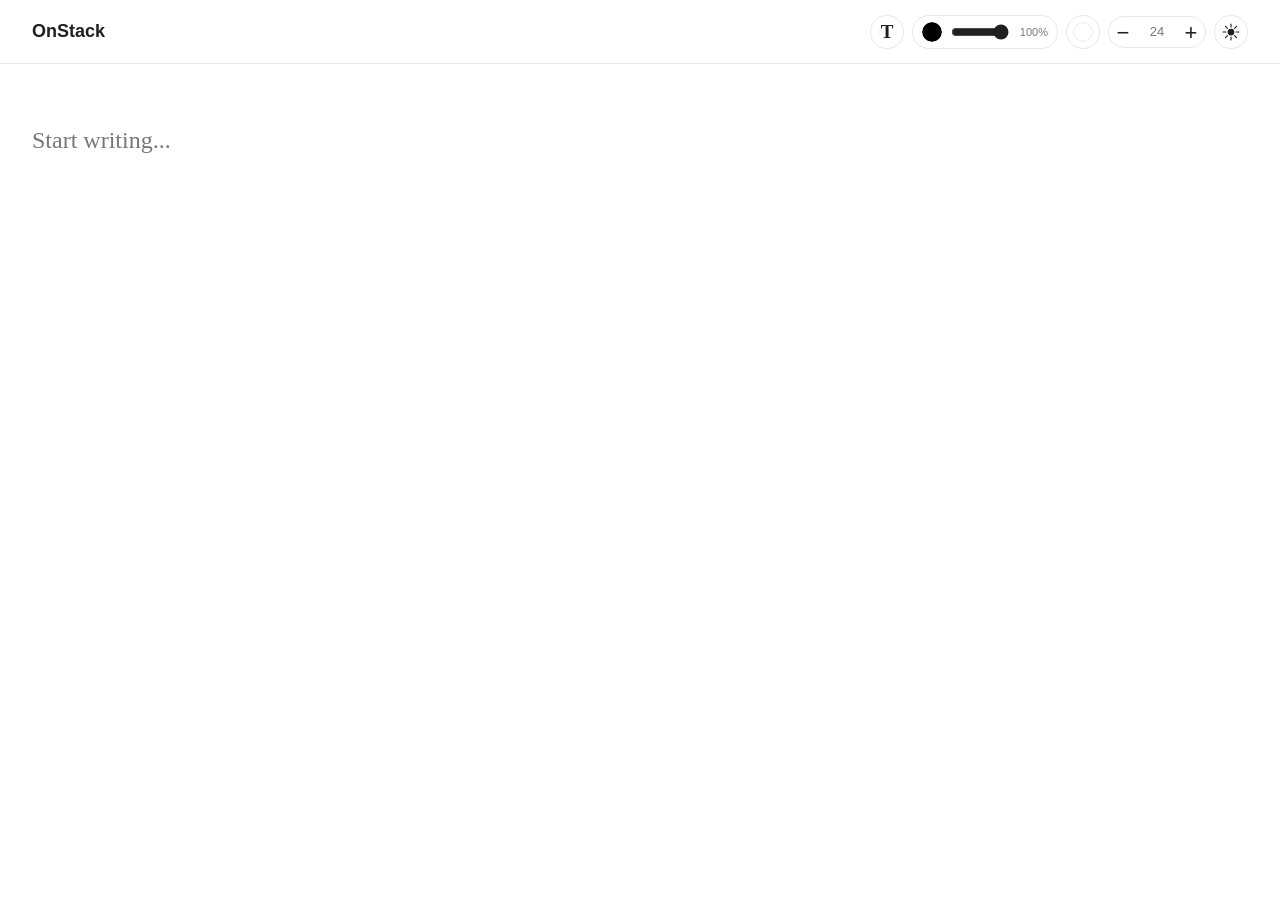
==== OnStack/index.html @ c9c1d003 "Changed page title" ====
<!DOCTYPE html>
<html lang="en">
<head>
  <meta charset="UTF-8">
  <meta name="viewport" content="width=device-width, initial-scale=1.0">
  <title>OnStack Text Editor</title>
  <link rel="stylesheet" href="styles.css">
</head>
<body>
  <header>
    <a class="logo" href="#">OnStack</a>
    <div class="header-controls">
      <div class="font-family-control">
        <button id="font-family-toggle" type="button" aria-label="Choose font family" title="Choose font family" aria-expanded="false">T</button>
        <div id="font-family-menu" class="font-family-menu" role="listbox" aria-label="Font family"></div>
      </div>
      <div class="text-color-control" aria-label="Text color">
        <input id="text-color" type="color" value="#000000" aria-label="Choose text color" title="Text color">
        <input id="text-opacity" type="range" min="0" max="100" value="100" aria-label="Text opacity" title="Text opacity">
        <span class="opacity-value" id="opacity-value">100%</span>
      </div>
      <label class="background-color-control">
        <span class="sr-only">Background color</span>
        <input id="background-color" type="color" value="#ffffff" aria-label="Choose background color" title="Background color">
      </label>
      <div class="font-size-control" aria-label="Font size">
        <button id="decrease-font" type="button" aria-label="Decrease font size" title="Decrease 1px. Alt + -; hold Shift for 5px."><span class="font-size-icon">−</span></button>
        <input class="font-size-value" id="font-size-value" type="number" min="2" max="160" value="24" aria-label="Font size in pixels" title="Font size in pixels">
        <button id="increase-font" type="button" aria-label="Increase font size" title="Increase 1px. Alt + = or +; hold Shift for 5px."><span class="font-size-icon">+</span></button>
      </div>
      <button id="theme-toggle" type="button" aria-label="Switch to dark theme" title="Switch to dark theme" aria-pressed="false">
        <svg viewBox="0 0 32 32" aria-hidden="true">
          <circle cx="16" cy="16" r="6"></circle>
          <path class="sun-rays" d="M16 2v5M16 25v5M2 16h5M25 16h5M6.1 6.1l3.5 3.5M22.4 22.4l3.5 3.5M25.9 6.1l-3.5 3.5M9.6 22.4l-3.5 3.5"></path>
        </svg>
      </button>
    </div>
  </header>

  <main>
    <div id="content" contenteditable="true" role="textbox" aria-multiline="true" aria-label="Text"></div>
  </main>

  <div id="selection-panel" class="selection-panel" role="toolbar" aria-label="Text formatting" aria-hidden="true">
    <button type="button" data-style-property="font-weight" data-style-value="700" aria-label="Bold" title="Bold">B</button>
    <button type="button" data-style-property="font-style" data-style-value="italic" aria-label="Italic" title="Italic">I</button>
    <button type="button" data-style-property="text-decoration-line" data-style-value="underline" aria-label="Underline" title="Underline">U</button>
    <button type="button" data-style-property="text-decoration-line" data-style-value="line-through" aria-label="Strikethrough" title="Strikethrough">S</button>
  </div>

  <script src="app.js"></script>
</body>
</html>
---- OnStack/styles.css ----
* {
      box-sizing: border-box;
    }

    :root {
      --background: #ffffff;
      --text: #1f1f1f;
      --border: #e7e7e7;
      --muted: #777777;
      color-scheme: light;
    }

    body.dark {
      --background: #1f1f1f;
      --text: #d0d0d0;
      --border: #383838;
      --muted: #a0a0a0;
      color-scheme: dark;
    }

    html {
      scrollbar-color: #c8c8c8 #ffffff;
    }

    #content {
      scrollbar-color: #c8c8c8 #ffffff;
    }

    html.dark {
      scrollbar-color: #555555 #1f1f1f;
      color-scheme: dark;
    }

    html.dark #content {
      scrollbar-color: #555555 #1f1f1f;
    }

    body {
      margin: 0;
      min-height: 100vh;
      background: var(--background);
      color: var(--text);
      font-family: Arial, sans-serif;
      transition: background-color 180ms ease, color 180ms ease;
    }

    html::-webkit-scrollbar-track,
    #content::-webkit-scrollbar-track {
      background: #ffffff;
    }

    html::-webkit-scrollbar-thumb,
    #content::-webkit-scrollbar-thumb {
      border: 3px solid #ffffff;
      border-radius: 10px;
      background: #c8c8c8;
    }

    html.dark::-webkit-scrollbar-track,
    html.dark #content::-webkit-scrollbar-track {
      background: #1f1f1f;
    }

    html.dark::-webkit-scrollbar-thumb,
    html.dark #content::-webkit-scrollbar-thumb {
      border: 0;
      border-radius: 10px;
      background: #555555;
    }

    html.dark::-webkit-scrollbar-thumb:hover,
    html.dark #content::-webkit-scrollbar-thumb:hover {
      background: #6a6a6a;
    }

    header {
      display: flex;
      align-items: center;
      justify-content: space-between;
      height: 64px;
      padding: 0 32px;
      border-bottom: 1px solid var(--border);
    }

    .logo {
      color: var(--text);
      font-size: 18px;
      font-weight: 700;
      text-decoration: none;
    }

    .header-controls {
      display: flex;
      align-items: center;
      gap: 8px;
    }

    .font-family-control {
      position: relative;
      display: flex;
      align-items: center;
      justify-content: center;
      width: 34px;
      height: 34px;
      border: 1px solid var(--border);
      border-radius: 50%;
    }

    #font-family-toggle {
      width: 32px;
      height: 32px;
      border: 0;
      border-radius: 50%;
      background: transparent;
      color: var(--text);
      cursor: pointer;
      font-family: Georgia, serif;
      font-size: 19px;
      font-weight: 700;
    }

    #font-family-toggle:hover,
    #font-family-toggle[aria-expanded="true"] {
      background: var(--border);
    }

    .font-family-menu {
      position: absolute;
      z-index: 10;
      top: calc(100% + 8px);
      left: 0;
      display: none;
      width: 220px;
      max-height: 360px;
      overflow-y: auto;
      padding: 6px;
      border: 1px solid var(--border);
      border-radius: 12px;
      background: var(--background);
      box-shadow: 0 8px 24px rgb(0 0 0 / 15%);
      scrollbar-color: #c8c8c8 #ffffff;
    }

    .font-family-menu.is-open {
      display: block;
    }

    .font-family-menu::-webkit-scrollbar {
      width: 10px;
    }

    .font-family-menu::-webkit-scrollbar-track {
      background: #ffffff;
      border-radius: 10px;
    }

    .font-family-menu::-webkit-scrollbar-thumb {
      border: 2px solid #ffffff;
      border-radius: 10px;
      background: #c8c8c8;
    }

    html.dark .font-family-menu {
      scrollbar-color: #555555 #1f1f1f;
    }

    html.dark .font-family-menu::-webkit-scrollbar-track {
      background: #1f1f1f;
    }

    html.dark .font-family-menu::-webkit-scrollbar-thumb {
      border-color: #1f1f1f;
      background: #555555;
    }

    .font-family-option {
      display: block;
      width: 100%;
      padding: 8px 10px;
      border: 0;
      border-radius: 7px;
      background: transparent;
      color: var(--text);
      cursor: pointer;
      font-size: 16px;
      text-align: left;
    }

    .font-family-option:hover,
    .font-family-option[aria-selected="true"] {
      background: var(--border);
    }

    .sr-only {
      position: absolute;
      width: 1px;
      height: 1px;
      padding: 0;
      margin: -1px;
      overflow: hidden;
      clip: rect(0, 0, 0, 0);
      white-space: nowrap;
      border: 0;
    }

    .text-color-control {
      display: flex;
      align-items: center;
      gap: 7px;
      min-height: 34px;
      padding: 0 9px;
      border: 1px solid var(--border);
      border-radius: 17px;
    }

    #text-color {
      width: 20px;
      height: 20px;
      padding: 0;
      border: 0;
      border-radius: 50%;
      background: transparent;
      cursor: pointer;
    }

    #text-color::-webkit-color-swatch-wrapper {
      padding: 0;
    }

    #text-color::-webkit-color-swatch {
      border: 0;
      border-radius: 50%;
    }

    #text-opacity {
      width: 58px;
      accent-color: var(--text);
      cursor: pointer;
    }

    .background-color-control {
      display: flex;
      align-items: center;
      justify-content: center;
      width: 34px;
      height: 34px;
      border: 1px solid var(--border);
      border-radius: 50%;
    }

    #background-color {
      width: 20px;
      height: 20px;
      padding: 0;
      border: 0;
      border-radius: 50%;
      background: transparent;
      cursor: pointer;
    }

    #background-color::-webkit-color-swatch-wrapper {
      padding: 0;
    }

    #background-color::-webkit-color-swatch {
      border: 1px solid var(--border);
      border-radius: 50%;
    }

    #background-color::-moz-color-swatch {
      border: 1px solid var(--border);
      border-radius: 50%;
    }

    .opacity-value {
      min-width: 30px;
      color: var(--muted);
      font-size: 11px;
      text-align: right;
    }

    .font-size-control {
      display: flex;
      align-items: center;
      border: 1px solid var(--border);
      border-radius: 17px;
      overflow: hidden;
    }

    .font-size-control button {
      display: grid;
      width: 28px;
      height: 30px;
      padding: 0;
      border: 0;
      place-items: center;
      background: transparent;
      color: var(--text);
      cursor: pointer;
      font-size: 22px;
      line-height: 1;
    }

    .font-size-control button:hover:not(:disabled) {
      background: var(--border);
    }

    .font-size-icon {
      display: block;
      line-height: 1;
      transform: translateY(1px);
    }

    .font-size-control button:disabled {
      color: var(--muted);
      cursor: not-allowed;
      opacity: 0.25;
    }

    .font-size-value {
      width: 40px;
      padding: 0;
      border: 0;
      outline: 0;
      background: transparent;
      color: var(--muted);
      font-size: 13px;
      text-align: center;
    }

    .font-size-value::-webkit-inner-spin-button,
    .font-size-value::-webkit-outer-spin-button {
      margin: 0;
      appearance: none;
    }

    #theme-toggle {
      display: grid;
      width: 34px;
      height: 34px;
      place-items: center;
      border: 1px solid var(--border);
      border-radius: 50%;
      background: transparent;
      color: var(--text);
      cursor: pointer;
      line-height: 1;
    }

    #theme-toggle svg {
      width: 18px;
      height: 18px;
      fill: currentColor;
    }

    #theme-toggle .sun-rays {
      fill: none;
      stroke: currentColor;
      stroke-linecap: round;
      stroke-width: 2;
    }

    #theme-toggle:hover {
      background: var(--border);
    }

    .selection-panel {
      position: fixed;
      z-index: 20;
      display: flex;
      gap: 3px;
      padding: 4px;
      border: 1px solid var(--border);
      border-radius: 10px;
      background: var(--background);
      box-shadow: 0 6px 18px rgb(0 0 0 / 15%);
      opacity: 0;
      pointer-events: none;
      transform: translateY(4px);
      transition: opacity 120ms ease, transform 120ms ease;
    }

    .selection-panel.is-visible {
      opacity: 1;
      pointer-events: auto;
      transform: translateY(0);
    }

    .selection-panel button {
      width: 30px;
      height: 30px;
      border: 0;
      border-radius: 6px;
      background: transparent;
      color: var(--text);
      cursor: pointer;
      font-size: 16px;
    }

    .selection-panel button[data-style-property="font-weight"] {
      font-weight: 700;
    }

    .selection-panel button[data-style-property="font-style"] {
      font-style: italic;
    }

    .selection-panel button[data-style-property="text-decoration-line"] {
      text-decoration: underline;
    }

    .selection-panel button:last-child {
      text-decoration: line-through;
    }

    .selection-panel button:hover,
    .selection-panel button.is-active {
      background: var(--border);
    }

    main {
      width: 100%;
      min-height: calc(100vh - 64px);
      margin: 0;
      padding: 0;
    }

    input,
    [contenteditable] {
      display: block;
      width: 100%;
      border: 0;
      outline: 0;
      color: var(--text);
      background: transparent;
    }

    #content {
      width: 100%;
      height: calc(100vh - 64px);
      min-height: 0;
      padding: 56px 32px 72px;
      overflow-y: auto;
      color: #000000;
      font-family: Georgia, serif;
      font-size: 24px;
      line-height: 1.7;
    }

    html.dark #content {
      color: var(--text);
    }

    #content:empty::before {
      color: var(--muted);
      content: "Start writing...";
      pointer-events: none;
    }

    #content:focus {
      outline: 0;
    }

    #content::-webkit-scrollbar-track {
      background: #ffffff;
    }

    #content::-webkit-scrollbar-thumb {
      border: 3px solid #ffffff;
      border-radius: 10px;
      background: #c8c8c8;
    }

    html.dark #content::-webkit-scrollbar-track {
      background: #1f1f1f;
    }

    html.dark #content::-webkit-scrollbar-thumb {
      border-color: #1f1f1f;
      background: #555555;
    }

    @media (max-width: 600px) {
      header {
        padding: 0 20px;
      }

      main {
        width: 100%;
      }

      #content {
        height: calc(100vh - 64px);
        padding: 40px 20px;
      }
    }
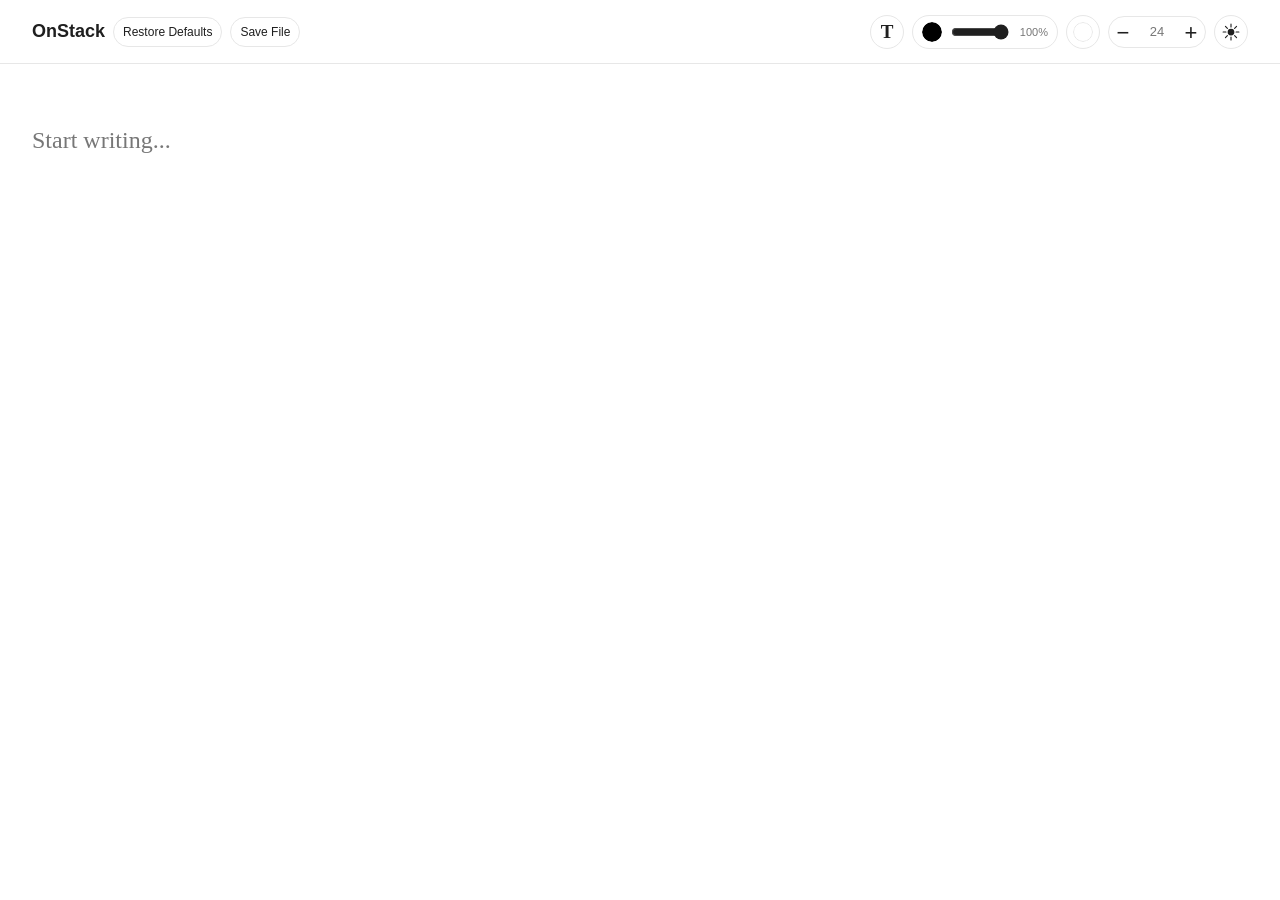
==== commit f3c63b50: "Major fixes and additions" ====
--- a/OnStack/index.html
+++ b/OnStack/index.html
@@ -8,7 +8,11 @@
 </head>
 <body>
   <header>
-    <a class="logo" href="#">OnStack</a>
+    <div class="brand-actions">
+      <a class="logo" href="#">OnStack</a>
+      <button id="restore-defaults" class="header-action" type="button" title="Restore default editor settings">Restore Defaults</button>
+      <button id="save-file" class="header-action" type="button" title="Download this document as an HTML file">Save File</button>
+    </div>
     <div class="header-controls">
       <div class="font-family-control">
         <button id="font-family-toggle" type="button" aria-label="Choose font family" title="Choose font family" aria-expanded="false">T</button>
--- a/OnStack/styles.css
+++ b/OnStack/styles.css
@@ -89,10 +89,33 @@
       text-decoration: none;
     }
 
+    .brand-actions {
+      display: flex;
+      align-items: center;
+      gap: 8px;
+    }
+
+    .header-action {
+      min-height: 30px;
+      padding: 4px 9px;
+      border: 1px solid var(--border);
+      border-radius: 15px;
+      background: transparent;
+      color: var(--text);
+      cursor: pointer;
+      font-size: 12px;
+    }
+
+    .header-action:hover {
+      background: var(--border);
+    }
+
     .header-controls {
       display: flex;
       align-items: center;
       gap: 8px;
+      flex-wrap: wrap;
+      justify-content: flex-end;
     }
 
     .font-family-control {
@@ -376,13 +399,15 @@
       box-shadow: 0 6px 18px rgb(0 0 0 / 15%);
       opacity: 0;
       pointer-events: none;
+      visibility: hidden;
       transform: translateY(4px);
-      transition: opacity 120ms ease, transform 120ms ease;
+      transition: opacity 120ms ease, transform 120ms ease, visibility 120ms ease;
     }
 
     .selection-panel.is-visible {
       opacity: 1;
       pointer-events: auto;
+      visibility: visible;
       transform: translateY(0);
     }
 
@@ -421,6 +446,7 @@
     main {
       width: 100%;
       min-height: calc(100vh - 64px);
+      min-height: calc(100dvh - 64px);
       margin: 0;
       padding: 0;
     }
@@ -435,9 +461,18 @@
       background: transparent;
     }
 
+    button:focus-visible,
+    input:focus-visible,
+    [contenteditable]:focus-visible,
+    .logo:focus-visible {
+      outline: 2px solid var(--text);
+      outline-offset: 3px;
+    }
+
     #content {
       width: 100%;
       height: calc(100vh - 64px);
+      height: calc(100dvh - 64px);
       min-height: 0;
       padding: 56px 32px 72px;
       overflow-y: auto;
@@ -482,15 +517,34 @@
 
     @media (max-width: 600px) {
       header {
-        padding: 0 20px;
+        min-height: 64px;
+        height: 99px;
+        padding: 12px 16px;
+        gap: 10px;
+      }
+
+      .brand-actions {
+        gap: 5px;
+      }
+
+      .header-action {
+        padding: 4px 7px;
+        font-size: 11px;
+      }
+
+      .header-controls {
+        gap: 6px;
       }
 
       main {
         width: 100%;
+        min-height: calc(100vh - 99px);
+        min-height: calc(100dvh - 99px);
       }
 
       #content {
-        height: calc(100vh - 64px);
+        height: calc(100vh - 99px);
+        height: calc(100dvh - 99px);
         padding: 40px 20px;
       }
     }
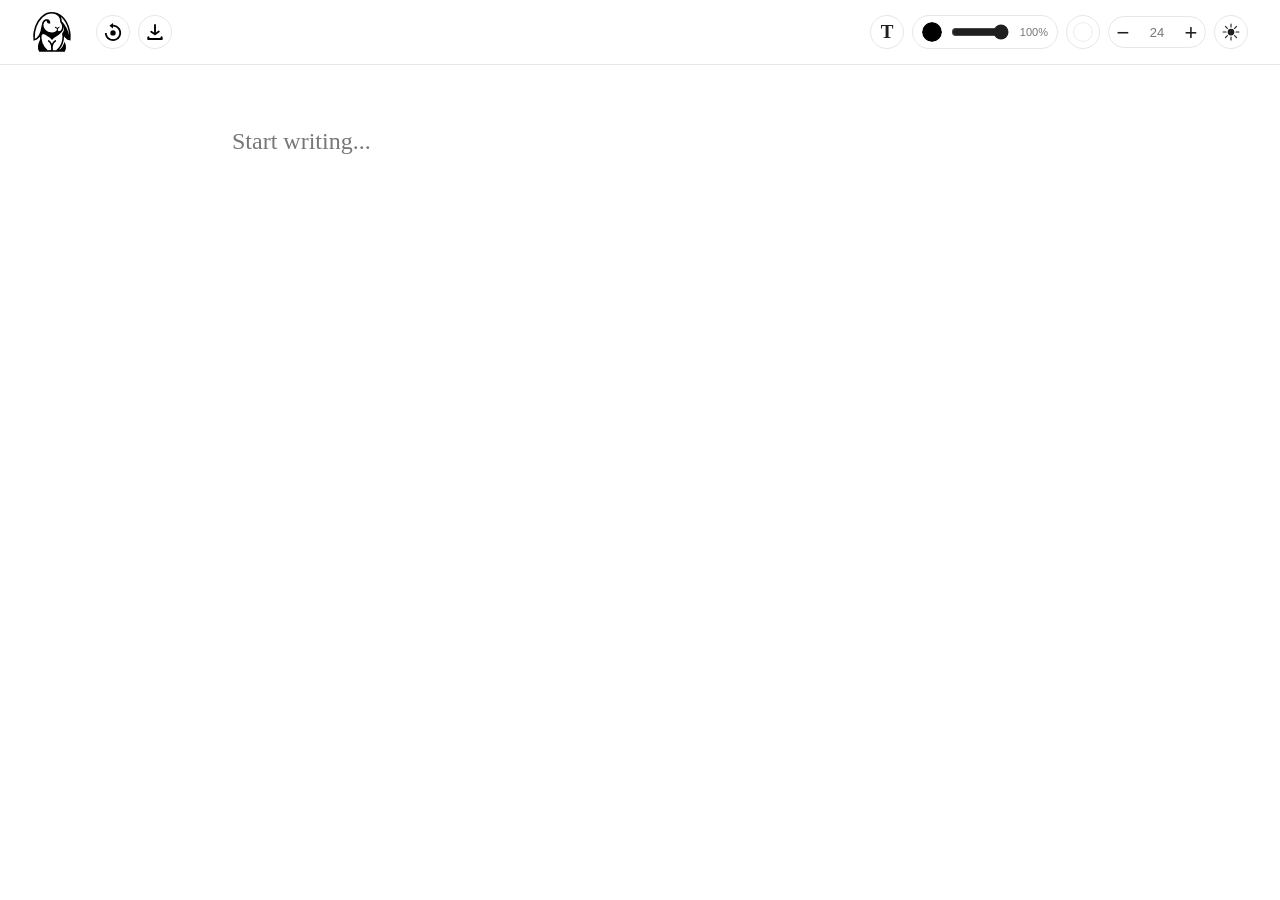
==== commit ba3f3439: "Huge updates, additions and bugfixes" ====
--- a/OnStack/index.html
+++ b/OnStack/index.html
@@ -4,53 +4,155 @@
   <meta charset="UTF-8">
   <meta name="viewport" content="width=device-width, initial-scale=1.0">
   <title>OnStack Text Editor</title>
+  <link rel="icon" href="img/onstack_rabbit_logo.svg" type="image/svg+xml">
   <link rel="stylesheet" href="styles.css">
 </head>
 <body>
   <header>
     <div class="brand-actions">
-      <a class="logo" href="#">OnStack</a>
-      <button id="restore-defaults" class="header-action" type="button" title="Restore default editor settings">Restore Defaults</button>
-      <button id="save-file" class="header-action" type="button" title="Download this document as an HTML file">Save File</button>
+      <a class="logo" href="#" aria-label="OnStack home" title="Back to top">
+        <img class="logo-img" src="img/onstack_rabbit_logo.svg"
+             alt="" width="40" height="40">
+      </a>
+      <button id="restore-defaults" class="header-action" type="button"
+              aria-label="Restore defaults" title="Restore default editor settings and clear the document">
+        <img class="header-action-icon" src="img/full_reset_icon.svg" alt="" width="20" height="20">
+      </button>
+      <button id="save-file" class="header-action" type="button"
+              aria-label="Save file" title="Download this document as an HTML file">
+        <img class="header-action-icon" src="img/download_icon.svg" alt="" width="20" height="20">
+      </button>
     </div>
+
     <div class="header-controls">
       <div class="font-family-control">
-        <button id="font-family-toggle" type="button" aria-label="Choose font family" title="Choose font family" aria-expanded="false">T</button>
-        <div id="font-family-menu" class="font-family-menu" role="listbox" aria-label="Font family"></div>
+        <button id="font-family-toggle" type="button"
+                aria-label="Choose font family" title="Choose font family"
+                aria-expanded="false" aria-haspopup="menu"
+                aria-controls="font-family-menu">T</button>
+        <div id="font-family-menu" class="font-family-menu"
+             role="menu" aria-label="Font family"></div>
       </div>
+
       <div class="text-color-control" aria-label="Text color">
-        <input id="text-color" type="color" value="#000000" aria-label="Choose text color" title="Text color">
-        <input id="text-opacity" type="range" min="0" max="100" value="100" aria-label="Text opacity" title="Text opacity">
+        <input id="text-color" type="color" value="#000000"
+               aria-label="Choose text color" title="Text color">
+        <input id="text-opacity" type="range" min="0" max="100" value="100"
+               aria-label="Text opacity" title="Text opacity">
         <span class="opacity-value" id="opacity-value">100%</span>
       </div>
+
       <label class="background-color-control">
         <span class="sr-only">Background color</span>
-        <input id="background-color" type="color" value="#ffffff" aria-label="Choose background color" title="Background color">
+        <input id="background-color" type="color" value="#ffffff"
+               aria-label="Choose background color" title="Background color">
       </label>
+
       <div class="font-size-control" aria-label="Font size">
-        <button id="decrease-font" type="button" aria-label="Decrease font size" title="Decrease 1px. Alt + -; hold Shift for 5px."><span class="font-size-icon">−</span></button>
-        <input class="font-size-value" id="font-size-value" type="number" min="2" max="160" value="24" aria-label="Font size in pixels" title="Font size in pixels">
-        <button id="increase-font" type="button" aria-label="Increase font size" title="Increase 1px. Alt + = or +; hold Shift for 5px."><span class="font-size-icon">+</span></button>
+        <button id="decrease-font" type="button"
+                aria-label="Decrease font size"
+                title="Decrease 1px. Alt + -; hold Shift for 5px.">
+          <span class="font-size-icon">−</span>
+        </button>
+        <input class="font-size-value" id="font-size-value" type="number"
+               min="2" max="160" value="24"
+               aria-label="Font size in pixels" title="Font size in pixels">
+        <button id="increase-font" type="button"
+                aria-label="Increase font size"
+                title="Increase 1px. Alt + = or +; hold Shift for 5px.">
+          <span class="font-size-icon">+</span>
+        </button>
       </div>
-      <button id="theme-toggle" type="button" aria-label="Switch to dark theme" title="Switch to dark theme" aria-pressed="false">
+
+      <button id="theme-toggle" type="button"
+              aria-label="Switch to dark theme" title="Switch to dark theme"
+              aria-pressed="false">
         <svg viewBox="0 0 32 32" aria-hidden="true">
           <circle cx="16" cy="16" r="6"></circle>
-          <path class="sun-rays" d="M16 2v5M16 25v5M2 16h5M25 16h5M6.1 6.1l3.5 3.5M22.4 22.4l3.5 3.5M25.9 6.1l-3.5 3.5M9.6 22.4l-3.5 3.5"></path>
+          <path class="sun-rays"
+                d="M16 2v5M16 25v5M2 16h5M25 16h5M6.1 6.1l3.5 3.5M22.4 22.4l3.5 3.5M25.9 6.1l-3.5 3.5M9.6 22.4l-3.5 3.5"></path>
         </svg>
       </button>
     </div>
   </header>
 
   <main>
-    <div id="content" contenteditable="true" role="textbox" aria-multiline="true" aria-label="Text"></div>
+    <div id="content" class="is-empty" contenteditable="true"
+         role="textbox" aria-multiline="true" aria-label="Text"></div>
   </main>
 
-  <div id="selection-panel" class="selection-panel" role="toolbar" aria-label="Text formatting" aria-hidden="true">
-    <button type="button" data-style-property="font-weight" data-style-value="700" aria-label="Bold" title="Bold">B</button>
-    <button type="button" data-style-property="font-style" data-style-value="italic" aria-label="Italic" title="Italic">I</button>
-    <button type="button" data-style-property="text-decoration-line" data-style-value="underline" aria-label="Underline" title="Underline">U</button>
-    <button type="button" data-style-property="text-decoration-line" data-style-value="line-through" aria-label="Strikethrough" title="Strikethrough">S</button>
+  <div id="selection-panel" class="selection-panel"
+       role="toolbar" aria-label="Text formatting" aria-hidden="true">
+    <button type="button" data-style-property="font-weight" data-style-value="700"
+            aria-label="Bold" aria-keyshortcuts="Control+B Meta+B"
+            title="Bold (Ctrl/Cmd+B)">B</button>
+    <button type="button" data-style-property="font-style" data-style-value="italic"
+            aria-label="Italic" aria-keyshortcuts="Control+I Meta+I"
+            title="Italic (Ctrl/Cmd+I)">I</button>
+    <button type="button" data-style-property="text-decoration-line" data-style-value="underline"
+            aria-label="Underline" aria-keyshortcuts="Control+U Meta+U"
+            title="Underline (Ctrl/Cmd+U)">U</button>
+    <button type="button" data-style-property="text-decoration-line" data-style-value="line-through"
+            aria-label="Strikethrough" aria-keyshortcuts="Control+Shift+X Meta+Shift+X"
+            title="Strikethrough (Ctrl/Cmd+Shift+X)">S</button>
+    <button type="button" id="alignment-button"
+            aria-label="Text alignment" title="Text alignment"
+            aria-haspopup="menu" aria-expanded="false"
+            aria-controls="alignment-menu">
+      <svg viewBox="0 0 16 16" aria-hidden="true">
+        <rect x="1" y="2"    width="14" height="1.8" rx="0.9"/>
+        <rect x="1" y="5.4"  width="10" height="1.8" rx="0.9"/>
+        <rect x="1" y="8.8"  width="14" height="1.8" rx="0.9"/>
+        <rect x="1" y="12.2" width="8"  height="1.8" rx="0.9"/>
+      </svg>
+    </button>
   </div>
+
+  <div id="alignment-menu" class="alignment-menu"
+       role="menu" aria-label="Text alignment" aria-hidden="true">
+    <button type="button" role="menuitemradio" data-alignment="left"
+            aria-checked="false" aria-label="Align left" title="Align left">
+      <svg viewBox="0 0 16 16" aria-hidden="true">
+        <rect x="1" y="2"    width="14" height="1.8" rx="0.9"/>
+        <rect x="1" y="5.4"  width="10" height="1.8" rx="0.9"/>
+        <rect x="1" y="8.8"  width="14" height="1.8" rx="0.9"/>
+        <rect x="1" y="12.2" width="8"  height="1.8" rx="0.9"/>
+      </svg>
+      <span>Left</span>
+    </button>
+    <button type="button" role="menuitemradio" data-alignment="center"
+            aria-checked="false" aria-label="Align center" title="Align center">
+      <svg viewBox="0 0 16 16" aria-hidden="true">
+        <rect x="1" y="2"    width="14" height="1.8" rx="0.9"/>
+        <rect x="3" y="5.4"  width="10" height="1.8" rx="0.9"/>
+        <rect x="1" y="8.8"  width="14" height="1.8" rx="0.9"/>
+        <rect x="4" y="12.2" width="8"  height="1.8" rx="0.9"/>
+      </svg>
+      <span>Center</span>
+    </button>
+    <button type="button" role="menuitemradio" data-alignment="right"
+            aria-checked="false" aria-label="Align right" title="Align right">
+      <svg viewBox="0 0 16 16" aria-hidden="true">
+        <rect x="1" y="2"    width="14" height="1.8" rx="0.9"/>
+        <rect x="5" y="5.4"  width="10" height="1.8" rx="0.9"/>
+        <rect x="1" y="8.8"  width="14" height="1.8" rx="0.9"/>
+        <rect x="7" y="12.2" width="8"  height="1.8" rx="0.9"/>
+      </svg>
+      <span>Right</span>
+    </button>
+    <button type="button" role="menuitemradio" data-alignment="justify"
+            aria-checked="false" aria-label="Justify" title="Justify">
+      <svg viewBox="0 0 16 16" aria-hidden="true">
+        <rect x="1" y="2"    width="14" height="1.8" rx="0.9"/>
+        <rect x="1" y="5.4"  width="14" height="1.8" rx="0.9"/>
+        <rect x="1" y="8.8"  width="14" height="1.8" rx="0.9"/>
+        <rect x="1" y="12.2" width="8"  height="1.8" rx="0.9"/>
+      </svg>
+      <span>Justify</span>
+    </button>
+  </div>
+
+  <div id="status" class="sr-only" role="status" aria-live="polite" aria-atomic="true"></div>
 
   <script src="app.js"></script>
 </body>
--- a/OnStack/styles.css
+++ b/OnStack/styles.css
@@ -1,550 +1,713 @@
 * {
-      box-sizing: border-box;
-    }
-
-    :root {
-      --background: #ffffff;
-      --text: #1f1f1f;
-      --border: #e7e7e7;
-      --muted: #777777;
-      color-scheme: light;
-    }
-
-    body.dark {
-      --background: #1f1f1f;
-      --text: #d0d0d0;
-      --border: #383838;
-      --muted: #a0a0a0;
-      color-scheme: dark;
-    }
-
-    html {
-      scrollbar-color: #c8c8c8 #ffffff;
-    }
-
-    #content {
-      scrollbar-color: #c8c8c8 #ffffff;
-    }
-
-    html.dark {
-      scrollbar-color: #555555 #1f1f1f;
-      color-scheme: dark;
-    }
-
-    html.dark #content {
-      scrollbar-color: #555555 #1f1f1f;
-    }
-
-    body {
-      margin: 0;
-      min-height: 100vh;
-      background: var(--background);
-      color: var(--text);
-      font-family: Arial, sans-serif;
-      transition: background-color 180ms ease, color 180ms ease;
-    }
-
-    html::-webkit-scrollbar-track,
-    #content::-webkit-scrollbar-track {
-      background: #ffffff;
-    }
-
-    html::-webkit-scrollbar-thumb,
-    #content::-webkit-scrollbar-thumb {
-      border: 3px solid #ffffff;
-      border-radius: 10px;
-      background: #c8c8c8;
-    }
-
-    html.dark::-webkit-scrollbar-track,
-    html.dark #content::-webkit-scrollbar-track {
-      background: #1f1f1f;
-    }
-
-    html.dark::-webkit-scrollbar-thumb,
-    html.dark #content::-webkit-scrollbar-thumb {
-      border: 0;
-      border-radius: 10px;
-      background: #555555;
-    }
-
-    html.dark::-webkit-scrollbar-thumb:hover,
-    html.dark #content::-webkit-scrollbar-thumb:hover {
-      background: #6a6a6a;
-    }
-
-    header {
-      display: flex;
-      align-items: center;
-      justify-content: space-between;
-      height: 64px;
-      padding: 0 32px;
-      border-bottom: 1px solid var(--border);
-    }
-
-    .logo {
-      color: var(--text);
-      font-size: 18px;
-      font-weight: 700;
-      text-decoration: none;
-    }
-
-    .brand-actions {
-      display: flex;
-      align-items: center;
-      gap: 8px;
-    }
-
-    .header-action {
-      min-height: 30px;
-      padding: 4px 9px;
-      border: 1px solid var(--border);
-      border-radius: 15px;
-      background: transparent;
-      color: var(--text);
-      cursor: pointer;
-      font-size: 12px;
-    }
-
-    .header-action:hover {
-      background: var(--border);
-    }
-
-    .header-controls {
-      display: flex;
-      align-items: center;
-      gap: 8px;
-      flex-wrap: wrap;
-      justify-content: flex-end;
-    }
-
-    .font-family-control {
-      position: relative;
-      display: flex;
-      align-items: center;
-      justify-content: center;
-      width: 34px;
-      height: 34px;
-      border: 1px solid var(--border);
-      border-radius: 50%;
-    }
-
-    #font-family-toggle {
-      width: 32px;
-      height: 32px;
-      border: 0;
-      border-radius: 50%;
-      background: transparent;
-      color: var(--text);
-      cursor: pointer;
-      font-family: Georgia, serif;
-      font-size: 19px;
-      font-weight: 700;
-    }
-
-    #font-family-toggle:hover,
-    #font-family-toggle[aria-expanded="true"] {
-      background: var(--border);
-    }
-
-    .font-family-menu {
-      position: absolute;
-      z-index: 10;
-      top: calc(100% + 8px);
-      left: 0;
-      display: none;
-      width: 220px;
-      max-height: 360px;
-      overflow-y: auto;
-      padding: 6px;
-      border: 1px solid var(--border);
-      border-radius: 12px;
-      background: var(--background);
-      box-shadow: 0 8px 24px rgb(0 0 0 / 15%);
-      scrollbar-color: #c8c8c8 #ffffff;
-    }
-
-    .font-family-menu.is-open {
-      display: block;
-    }
-
-    .font-family-menu::-webkit-scrollbar {
-      width: 10px;
-    }
-
-    .font-family-menu::-webkit-scrollbar-track {
-      background: #ffffff;
-      border-radius: 10px;
-    }
-
-    .font-family-menu::-webkit-scrollbar-thumb {
-      border: 2px solid #ffffff;
-      border-radius: 10px;
-      background: #c8c8c8;
-    }
-
-    html.dark .font-family-menu {
-      scrollbar-color: #555555 #1f1f1f;
-    }
-
-    html.dark .font-family-menu::-webkit-scrollbar-track {
-      background: #1f1f1f;
-    }
-
-    html.dark .font-family-menu::-webkit-scrollbar-thumb {
-      border-color: #1f1f1f;
-      background: #555555;
-    }
-
-    .font-family-option {
-      display: block;
-      width: 100%;
-      padding: 8px 10px;
-      border: 0;
-      border-radius: 7px;
-      background: transparent;
-      color: var(--text);
-      cursor: pointer;
-      font-size: 16px;
-      text-align: left;
-    }
-
-    .font-family-option:hover,
-    .font-family-option[aria-selected="true"] {
-      background: var(--border);
-    }
-
-    .sr-only {
-      position: absolute;
-      width: 1px;
-      height: 1px;
-      padding: 0;
-      margin: -1px;
-      overflow: hidden;
-      clip: rect(0, 0, 0, 0);
-      white-space: nowrap;
-      border: 0;
-    }
-
-    .text-color-control {
-      display: flex;
-      align-items: center;
-      gap: 7px;
-      min-height: 34px;
-      padding: 0 9px;
-      border: 1px solid var(--border);
-      border-radius: 17px;
-    }
-
-    #text-color {
-      width: 20px;
-      height: 20px;
-      padding: 0;
-      border: 0;
-      border-radius: 50%;
-      background: transparent;
-      cursor: pointer;
-    }
-
-    #text-color::-webkit-color-swatch-wrapper {
-      padding: 0;
-    }
-
-    #text-color::-webkit-color-swatch {
-      border: 0;
-      border-radius: 50%;
-    }
-
-    #text-opacity {
-      width: 58px;
-      accent-color: var(--text);
-      cursor: pointer;
-    }
-
-    .background-color-control {
-      display: flex;
-      align-items: center;
-      justify-content: center;
-      width: 34px;
-      height: 34px;
-      border: 1px solid var(--border);
-      border-radius: 50%;
-    }
-
-    #background-color {
-      width: 20px;
-      height: 20px;
-      padding: 0;
-      border: 0;
-      border-radius: 50%;
-      background: transparent;
-      cursor: pointer;
-    }
-
-    #background-color::-webkit-color-swatch-wrapper {
-      padding: 0;
-    }
-
-    #background-color::-webkit-color-swatch {
-      border: 1px solid var(--border);
-      border-radius: 50%;
-    }
-
-    #background-color::-moz-color-swatch {
-      border: 1px solid var(--border);
-      border-radius: 50%;
-    }
-
-    .opacity-value {
-      min-width: 30px;
-      color: var(--muted);
-      font-size: 11px;
-      text-align: right;
-    }
-
-    .font-size-control {
-      display: flex;
-      align-items: center;
-      border: 1px solid var(--border);
-      border-radius: 17px;
-      overflow: hidden;
-    }
-
-    .font-size-control button {
-      display: grid;
-      width: 28px;
-      height: 30px;
-      padding: 0;
-      border: 0;
-      place-items: center;
-      background: transparent;
-      color: var(--text);
-      cursor: pointer;
-      font-size: 22px;
-      line-height: 1;
-    }
-
-    .font-size-control button:hover:not(:disabled) {
-      background: var(--border);
-    }
-
-    .font-size-icon {
-      display: block;
-      line-height: 1;
-      transform: translateY(1px);
-    }
-
-    .font-size-control button:disabled {
-      color: var(--muted);
-      cursor: not-allowed;
-      opacity: 0.25;
-    }
-
-    .font-size-value {
-      width: 40px;
-      padding: 0;
-      border: 0;
-      outline: 0;
-      background: transparent;
-      color: var(--muted);
-      font-size: 13px;
-      text-align: center;
-    }
-
-    .font-size-value::-webkit-inner-spin-button,
-    .font-size-value::-webkit-outer-spin-button {
-      margin: 0;
-      appearance: none;
-    }
-
-    #theme-toggle {
-      display: grid;
-      width: 34px;
-      height: 34px;
-      place-items: center;
-      border: 1px solid var(--border);
-      border-radius: 50%;
-      background: transparent;
-      color: var(--text);
-      cursor: pointer;
-      line-height: 1;
-    }
-
-    #theme-toggle svg {
-      width: 18px;
-      height: 18px;
-      fill: currentColor;
-    }
-
-    #theme-toggle .sun-rays {
-      fill: none;
-      stroke: currentColor;
-      stroke-linecap: round;
-      stroke-width: 2;
-    }
-
-    #theme-toggle:hover {
-      background: var(--border);
-    }
-
-    .selection-panel {
-      position: fixed;
-      z-index: 20;
-      display: flex;
-      gap: 3px;
-      padding: 4px;
-      border: 1px solid var(--border);
-      border-radius: 10px;
-      background: var(--background);
-      box-shadow: 0 6px 18px rgb(0 0 0 / 15%);
-      opacity: 0;
-      pointer-events: none;
-      visibility: hidden;
-      transform: translateY(4px);
-      transition: opacity 120ms ease, transform 120ms ease, visibility 120ms ease;
-    }
-
-    .selection-panel.is-visible {
-      opacity: 1;
-      pointer-events: auto;
-      visibility: visible;
-      transform: translateY(0);
-    }
-
-    .selection-panel button {
-      width: 30px;
-      height: 30px;
-      border: 0;
-      border-radius: 6px;
-      background: transparent;
-      color: var(--text);
-      cursor: pointer;
-      font-size: 16px;
-    }
-
-    .selection-panel button[data-style-property="font-weight"] {
-      font-weight: 700;
-    }
-
-    .selection-panel button[data-style-property="font-style"] {
-      font-style: italic;
-    }
-
-    .selection-panel button[data-style-property="text-decoration-line"] {
-      text-decoration: underline;
-    }
-
-    .selection-panel button:last-child {
-      text-decoration: line-through;
-    }
-
-    .selection-panel button:hover,
-    .selection-panel button.is-active {
-      background: var(--border);
-    }
-
-    main {
-      width: 100%;
-      min-height: calc(100vh - 64px);
-      min-height: calc(100dvh - 64px);
-      margin: 0;
-      padding: 0;
-    }
-
-    input,
-    [contenteditable] {
-      display: block;
-      width: 100%;
-      border: 0;
-      outline: 0;
-      color: var(--text);
-      background: transparent;
-    }
-
-    button:focus-visible,
-    input:focus-visible,
-    [contenteditable]:focus-visible,
-    .logo:focus-visible {
-      outline: 2px solid var(--text);
-      outline-offset: 3px;
-    }
-
-    #content {
-      width: 100%;
-      height: calc(100vh - 64px);
-      height: calc(100dvh - 64px);
-      min-height: 0;
-      padding: 56px 32px 72px;
-      overflow-y: auto;
-      color: #000000;
-      font-family: Georgia, serif;
-      font-size: 24px;
-      line-height: 1.7;
-    }
-
-    html.dark #content {
-      color: var(--text);
-    }
-
-    #content:empty::before {
-      color: var(--muted);
-      content: "Start writing...";
-      pointer-events: none;
-    }
-
-    #content:focus {
-      outline: 0;
-    }
-
-    #content::-webkit-scrollbar-track {
-      background: #ffffff;
-    }
-
-    #content::-webkit-scrollbar-thumb {
-      border: 3px solid #ffffff;
-      border-radius: 10px;
-      background: #c8c8c8;
-    }
-
-    html.dark #content::-webkit-scrollbar-track {
-      background: #1f1f1f;
-    }
-
-    html.dark #content::-webkit-scrollbar-thumb {
-      border-color: #1f1f1f;
-      background: #555555;
-    }
-
-    @media (max-width: 600px) {
-      header {
-        min-height: 64px;
-        height: 99px;
-        padding: 12px 16px;
-        gap: 10px;
-      }
-
-      .brand-actions {
-        gap: 5px;
-      }
-
-      .header-action {
-        padding: 4px 7px;
-        font-size: 11px;
-      }
-
-      .header-controls {
-        gap: 6px;
-      }
-
-      main {
-        width: 100%;
-        min-height: calc(100vh - 99px);
-        min-height: calc(100dvh - 99px);
-      }
-
-      #content {
-        height: calc(100vh - 99px);
-        height: calc(100dvh - 99px);
-        padding: 40px 20px;
-      }
-    }
+  box-sizing: border-box;
+}
+
+:root {
+  --background: #ffffff;
+  --text: #1f1f1f;
+  --editor-text: #000000;
+  --border: #e7e7e7;
+  --muted: #777777;
+  color-scheme: light;
+}
+
+body.dark {
+  --background: #1f1f1f;
+  --text: #d0d0d0;
+  --editor-text: #ffffff;
+  --border: #383838;
+  --muted: #a0a0a0;
+  color-scheme: dark;
+}
+
+html {
+  scrollbar-color: #c8c8c8 #ffffff;
+}
+
+#content {
+  scrollbar-color: #c8c8c8 #ffffff;
+}
+
+html.dark {
+  --editor-text: #ffffff;
+  scrollbar-color: #555555 #1f1f1f;
+  color-scheme: dark;
+}
+
+html.dark #content {
+  scrollbar-color: #555555 #1f1f1f;
+}
+
+body {
+  margin: 0;
+  min-height: 100vh;
+  min-height: 100dvh;
+  display: flex;
+  flex-direction: column;
+  background: var(--background);
+  color: var(--text);
+  font-family: Arial, sans-serif;
+  transition: background-color 180ms ease, color 180ms ease;
+}
+
+html::-webkit-scrollbar-track,
+#content::-webkit-scrollbar-track {
+  background: #ffffff;
+}
+
+html::-webkit-scrollbar-thumb,
+#content::-webkit-scrollbar-thumb {
+  border: 3px solid #ffffff;
+  border-radius: 10px;
+  background: #c8c8c8;
+}
+
+html.dark::-webkit-scrollbar-track,
+html.dark #content::-webkit-scrollbar-track {
+  background: #1f1f1f;
+}
+
+html.dark::-webkit-scrollbar-thumb,
+html.dark #content::-webkit-scrollbar-thumb {
+  border: 0;
+  border-radius: 10px;
+  background: #555555;
+}
+
+html.dark::-webkit-scrollbar-thumb:hover,
+html.dark #content::-webkit-scrollbar-thumb:hover {
+  background: #6a6a6a;
+}
+
+header {
+  display: flex;
+  align-items: center;
+  justify-content: space-between;
+  flex-wrap: wrap;
+  min-height: 64px;
+  height: auto;
+  padding: 12px 32px;
+  border-bottom: 1px solid var(--border);
+}
+
+/* ---------- Logo ---------- */
+
+.logo {
+  display: inline-flex;
+  align-items: center;
+  justify-content: center;
+  color: var(--text);
+  text-decoration: none;
+  border-radius: 50%;
+  margin-right: 16px;
+  transition: background-color 140ms ease, transform 140ms ease;
+}
+
+.logo:hover,
+.logo:focus-visible {
+  background: var(--border);
+}
+
+.logo:active {
+  transform: scale(0.94);
+}
+
+.logo-img {
+  display: block;
+  width: 40px;
+  height: 40px;
+  flex-shrink: 0;
+}
+
+body.dark .logo-img {
+  filter: invert(1);
+}
+
+.brand-actions {
+  display: flex;
+  align-items: center;
+  gap: 8px;
+}
+
+/* ---------- Header icon buttons ---------- */
+
+.header-action {
+  display: grid;
+  width: 34px;
+  height: 34px;
+  padding: 0;
+  place-items: center;
+  border: 1px solid var(--border);
+  border-radius: 50%;
+  background: transparent;
+  color: var(--text);
+  cursor: pointer;
+  transition: background-color 140ms ease, transform 140ms ease;
+}
+
+.header-action:hover {
+  background: var(--border);
+}
+
+.header-action:active {
+  transform: scale(0.94);
+}
+
+.header-action-icon {
+  display: block;
+  width: 16px;
+  height: 16px;
+  flex-shrink: 0;
+}
+
+#restore-defaults .header-action-icon {
+  width: 18px;
+  height: 18px;
+}
+
+body.dark .header-action-icon {
+  filter: invert(1);
+}
+
+.header-controls {
+  display: flex;
+  align-items: center;
+  gap: 8px;
+  flex-wrap: wrap;
+  justify-content: flex-end;
+}
+
+.font-family-control {
+  position: relative;
+  display: flex;
+  align-items: center;
+  justify-content: center;
+  width: 34px;
+  height: 34px;
+  border: 1px solid var(--border);
+  border-radius: 50%;
+}
+
+#font-family-toggle {
+  width: 32px;
+  height: 32px;
+  border: 0;
+  border-radius: 50%;
+  background: transparent;
+  color: var(--text);
+  cursor: pointer;
+  font-family: Georgia, serif;
+  font-size: 19px;
+  font-weight: 700;
+}
+
+#font-family-toggle:hover,
+#font-family-toggle[aria-expanded="true"] {
+  background: var(--border);
+}
+
+.font-family-menu {
+  position: absolute;
+  z-index: 10;
+  top: calc(100% + 8px);
+  left: 0;
+  display: none;
+  width: 220px;
+  max-width: calc(100vw - 24px);
+  max-height: 360px;
+  overflow-y: auto;
+  overscroll-behavior: contain;
+  padding: 6px;
+  border: 1px solid var(--border);
+  border-radius: 12px;
+  background: var(--background);
+  box-shadow: 0 8px 24px rgb(0 0 0 / 15%);
+  scrollbar-color: #c8c8c8 #ffffff;
+}
+
+.font-family-menu.is-open {
+  display: block;
+}
+
+.font-family-menu::-webkit-scrollbar {
+  width: 10px;
+}
+
+.font-family-menu::-webkit-scrollbar-track {
+  background: #ffffff;
+  border-radius: 10px;
+}
+
+.font-family-menu::-webkit-scrollbar-thumb {
+  border: 2px solid #ffffff;
+  border-radius: 10px;
+  background: #c8c8c8;
+}
+
+html.dark .font-family-menu {
+  scrollbar-color: #555555 #1f1f1f;
+}
+
+html.dark .font-family-menu::-webkit-scrollbar-track {
+  background: #1f1f1f;
+}
+
+html.dark .font-family-menu::-webkit-scrollbar-thumb {
+  border-color: #1f1f1f;
+  background: #555555;
+}
+
+.font-family-option {
+  display: block;
+  width: 100%;
+  padding: 8px 10px;
+  border: 0;
+  border-radius: 7px;
+  background: transparent;
+  color: var(--text);
+  cursor: pointer;
+  font-size: 16px;
+  text-align: left;
+}
+
+.font-family-option:hover,
+.font-family-option:focus-visible,
+.font-family-option[aria-selected="true"] {
+  background: var(--border);
+}
+
+.sr-only {
+  position: absolute;
+  width: 1px;
+  height: 1px;
+  padding: 0;
+  margin: -1px;
+  overflow: hidden;
+  clip: rect(0, 0, 0, 0);
+  white-space: nowrap;
+  border: 0;
+}
+
+.text-color-control {
+  display: flex;
+  align-items: center;
+  gap: 7px;
+  min-height: 34px;
+  padding: 0 9px;
+  border: 1px solid var(--border);
+  border-radius: 17px;
+}
+
+#text-color {
+  width: 20px;
+  height: 20px;
+  padding: 0;
+  border: 0;
+  border-radius: 50%;
+  background: transparent;
+  cursor: pointer;
+}
+
+#text-color::-webkit-color-swatch-wrapper {
+  padding: 0;
+}
+
+#text-color::-webkit-color-swatch {
+  border: 0;
+  border-radius: 50%;
+}
+
+#text-color::-moz-color-swatch {
+  border: 0;
+  border-radius: 50%;
+}
+
+#text-opacity {
+  width: 58px;
+  accent-color: var(--text);
+  cursor: pointer;
+}
+
+.background-color-control {
+  display: flex;
+  align-items: center;
+  justify-content: center;
+  width: 34px;
+  height: 34px;
+  border: 1px solid var(--border);
+  border-radius: 50%;
+}
+
+#background-color {
+  width: 20px;
+  height: 20px;
+  padding: 0;
+  border: 0;
+  border-radius: 50%;
+  background: transparent;
+  cursor: pointer;
+}
+
+#background-color::-webkit-color-swatch-wrapper {
+  padding: 0;
+}
+
+#background-color::-webkit-color-swatch {
+  border: 1px solid var(--border);
+  border-radius: 50%;
+}
+
+#background-color::-moz-color-swatch {
+  border: 1px solid var(--border);
+  border-radius: 50%;
+}
+
+.opacity-value {
+  min-width: 30px;
+  color: var(--muted);
+  font-size: 11px;
+  text-align: right;
+}
+
+.font-size-control {
+  display: flex;
+  align-items: center;
+  border: 1px solid var(--border);
+  border-radius: 17px;
+  overflow: hidden;
+}
+
+.font-size-control button {
+  display: grid;
+  width: 28px;
+  height: 30px;
+  padding: 0;
+  border: 0;
+  place-items: center;
+  background: transparent;
+  color: var(--text);
+  cursor: pointer;
+  font-size: 22px;
+  line-height: 1;
+}
+
+.font-size-control button:hover:not(:disabled) {
+  background: var(--border);
+}
+
+.font-size-icon {
+  display: block;
+  line-height: 1;
+  transform: translateY(1px);
+}
+
+.font-size-control button:disabled {
+  color: var(--muted);
+  cursor: not-allowed;
+  opacity: 0.25;
+}
+
+.font-size-value {
+  width: 40px;
+  padding: 0;
+  border: 0;
+  outline: 0;
+  background: transparent;
+  color: var(--muted);
+  font-size: 13px;
+  text-align: center;
+}
+
+.font-size-value::-webkit-inner-spin-button,
+.font-size-value::-webkit-outer-spin-button {
+  margin: 0;
+  appearance: none;
+}
+
+#theme-toggle {
+  display: grid;
+  width: 34px;
+  height: 34px;
+  place-items: center;
+  border: 1px solid var(--border);
+  border-radius: 50%;
+  background: transparent;
+  color: var(--text);
+  cursor: pointer;
+  line-height: 1;
+}
+
+#theme-toggle svg {
+  width: 18px;
+  height: 18px;
+  fill: currentColor;
+}
+
+#theme-toggle .sun-rays {
+  fill: none;
+  stroke: currentColor;
+  stroke-linecap: round;
+  stroke-width: 2;
+}
+
+#theme-toggle:hover {
+  background: var(--border);
+}
+
+.selection-panel {
+  position: fixed;
+  z-index: 20;
+  display: flex;
+  gap: 3px;
+  padding: 4px;
+  border: 1px solid var(--border);
+  border-radius: 10px;
+  background: var(--background);
+  box-shadow: 0 6px 18px rgb(0 0 0 / 15%);
+  opacity: 0;
+  pointer-events: none;
+  visibility: hidden;
+  transform: translateY(4px);
+  transition: opacity 120ms ease, transform 120ms ease, visibility 120ms ease;
+}
+
+.selection-panel.is-visible {
+  opacity: 1;
+  pointer-events: auto;
+  visibility: visible;
+  transform: translateY(0);
+}
+
+.selection-panel button {
+  display: flex;
+  align-items: center;
+  justify-content: center;
+  width: 30px;
+  height: 30px;
+  border: 0;
+  border-radius: 6px;
+  background: transparent;
+  color: var(--text);
+  cursor: pointer;
+  font-size: 16px;
+}
+
+.selection-panel button svg {
+  width: 14px;
+  height: 14px;
+  display: block;
+  fill: currentColor;
+}
+
+.selection-panel button[data-style-property="font-weight"] {
+  font-weight: 700;
+}
+
+.selection-panel button[data-style-property="font-style"] {
+  font-style: italic;
+}
+
+.selection-panel button[data-style-property="text-decoration-line"] {
+  text-decoration: underline;
+}
+
+.selection-panel button[data-style-property="text-decoration-line"][data-style-value="line-through"] {
+  text-decoration: line-through;
+}
+
+.selection-panel button:hover,
+.selection-panel button.is-active,
+.selection-panel button[aria-expanded="true"] {
+  background: var(--border);
+}
+
+.alignment-menu {
+  position: fixed;
+  z-index: 25;
+  display: block;
+  visibility: hidden;
+  opacity: 0;
+  pointer-events: none;
+  min-width: 160px;
+  padding: 4px;
+  border: 1px solid var(--border);
+  border-radius: 10px;
+  background: var(--background);
+  box-shadow: 0 8px 24px rgb(0 0 0 / 15%);
+  transition: opacity 100ms ease, visibility 100ms ease;
+}
+
+.alignment-menu.is-open {
+  visibility: visible;
+  opacity: 1;
+  pointer-events: auto;
+}
+
+.alignment-menu button {
+  display: flex;
+  align-items: center;
+  gap: 10px;
+  width: 100%;
+  padding: 8px 10px;
+  border: 0;
+  border-radius: 6px;
+  background: transparent;
+  color: var(--text);
+  cursor: pointer;
+  font-size: 14px;
+  font-family: inherit;
+  text-align: left;
+}
+
+.alignment-menu button svg {
+  width: 16px;
+  height: 16px;
+  flex-shrink: 0;
+  fill: currentColor;
+}
+
+.alignment-menu button:hover,
+.alignment-menu button:focus-visible,
+.alignment-menu button[aria-checked="true"] {
+  background: var(--border);
+}
+
+main {
+  width: 100%;
+  flex: 1;
+  display: flex;
+  min-height: 0;
+  margin: 0;
+  padding: 0;
+}
+
+input,
+[contenteditable] {
+  display: block;
+  width: 100%;
+  border: 0;
+  outline: 0;
+  color: var(--text);
+  background: transparent;
+}
+
+button:focus-visible,
+input:focus-visible,
+[contenteditable]:focus-visible,
+.logo:focus-visible {
+  outline: 2px solid var(--text);
+  outline-offset: 3px;
+}
+
+#content {
+  width: 100%;
+  max-width: 880px;
+  flex: 1;
+  height: auto;
+  min-height: 0;
+  margin: 0 auto;
+  padding: 56px 32px 72px;
+  overflow-y: auto;
+  color: var(--editor-text);
+  font-family: Georgia, serif;
+  font-size: 24px;
+  line-height: 1.7;
+}
+
+html.dark #content {
+  color: var(--editor-text);
+}
+
+#content.is-empty::before {
+  color: var(--muted);
+  content: "Start writing...";
+  pointer-events: none;
+}
+
+#content:focus {
+  outline: 0;
+}
+
+#content::-webkit-scrollbar-track {
+  background: #ffffff;
+}
+
+#content::-webkit-scrollbar-thumb {
+  border: 3px solid #ffffff;
+  border-radius: 10px;
+  background: #c8c8c8;
+}
+
+html.dark #content::-webkit-scrollbar-track {
+  background: #1f1f1f;
+}
+
+html.dark #content::-webkit-scrollbar-thumb {
+  border-color: #1f1f1f;
+  background: #555555;
+}
+
+@media (max-width: 600px) {
+  header {
+    padding: 12px 16px;
+    gap: 10px;
+  }
+
+  .brand-actions {
+    gap: 5px;
+    flex-wrap: wrap;
+  }
+
+  .logo {
+    margin-right: 10px;
+  }
+
+  .logo-img {
+    width: 34px;
+    height: 34px;
+  }
+
+  .header-action {
+    width: 30px;
+    height: 30px;
+  }
+
+  .header-action-icon {
+    width: 14px;
+    height: 14px;
+  }
+
+  #restore-defaults .header-action-icon {
+    width: 16px;
+    height: 16px;
+  }
+
+  .header-controls {
+    gap: 6px;
+    width: 100%;
+    justify-content: flex-start;
+  }
+
+  main {
+    width: 100%;
+    min-height: 0;
+  }
+
+  #content {
+    height: auto;
+    min-height: 0;
+    padding: 40px 20px;
+  }
+}
+
+/* Honor users who prefer reduced motion. */
+@media (prefers-reduced-motion: reduce) {
+  *,
+  *::before,
+  *::after {
+    transition-duration: 0.01ms !important;
+    animation-duration: 0.01ms !important;
+    animation-iteration-count: 1 !important;
+    scroll-behavior: auto !important;
+  }
+}
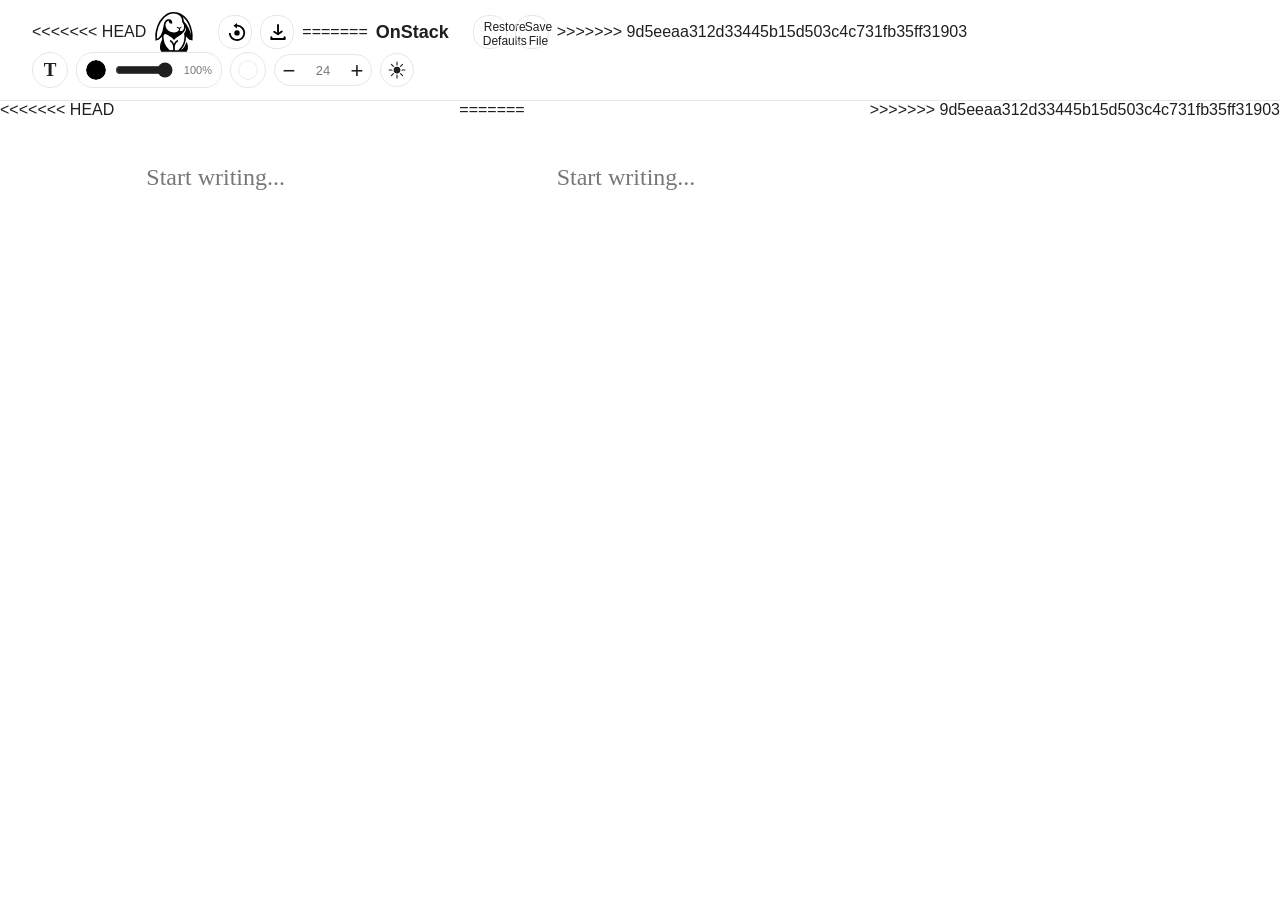
==== commit 0270167b: "Merge branch 'main' of https://github.com/mariustrestian/pdaw-2026" ====
--- a/OnStack/index.html
+++ b/OnStack/index.html
@@ -10,6 +10,7 @@
 <body>
   <header>
     <div class="brand-actions">
+<<<<<<< HEAD
       <a class="logo" href="#" aria-label="OnStack home" title="Back to top">
         <img class="logo-img" src="img/onstack_rabbit_logo.svg"
              alt="" width="40" height="40">
@@ -22,6 +23,11 @@
               aria-label="Save file" title="Download this document as an HTML file">
         <img class="header-action-icon" src="img/download_icon.svg" alt="" width="20" height="20">
       </button>
+=======
+      <span class="logo">OnStack</span>
+      <button id="restore-defaults" class="header-action" type="button" title="Restore default editor settings">Restore Defaults</button>
+      <button id="save-file" class="header-action" type="button" title="Download this document as an HTML file">Save File</button>
+>>>>>>> 9d5eeaa312d33445b15d503c4c731fb35ff31903
     </div>
 
     <div class="header-controls">
@@ -77,8 +83,12 @@
   </header>
 
   <main>
+<<<<<<< HEAD
     <div id="content" class="is-empty" contenteditable="true"
          role="textbox" aria-multiline="true" aria-label="Text"></div>
+=======
+    <div id="content" class="is-empty" contenteditable="true" role="textbox" aria-multiline="true" aria-label="Text"></div>
+>>>>>>> 9d5eeaa312d33445b15d503c4c731fb35ff31903
   </main>
 
   <div id="selection-panel" class="selection-panel"
--- a/OnStack/styles.css
+++ b/OnStack/styles.css
@@ -1,4 +1,5 @@
 * {
+<<<<<<< HEAD
   box-sizing: border-box;
 }
 
@@ -710,4 +711,569 @@
     animation-iteration-count: 1 !important;
     scroll-behavior: auto !important;
   }
-}+}
+=======
+      box-sizing: border-box;
+    }
+
+    :root {
+      --background: #ffffff;
+      --text: #1f1f1f;
+      --editor-text: #000000;
+      --border: #e7e7e7;
+      --muted: #777777;
+      color-scheme: light;
+    }
+
+    body.dark {
+      --background: #1f1f1f;
+      --text: #d0d0d0;
+      --editor-text: #ffffff;
+      --border: #383838;
+      --muted: #a0a0a0;
+      color-scheme: dark;
+    }
+
+    html {
+      scrollbar-color: #c8c8c8 #ffffff;
+    }
+
+    #content {
+      scrollbar-color: #c8c8c8 #ffffff;
+    }
+
+    html.dark {
+      --editor-text: #ffffff;
+      scrollbar-color: #555555 #1f1f1f;
+      color-scheme: dark;
+    }
+
+    html.dark #content {
+      scrollbar-color: #555555 #1f1f1f;
+    }
+
+    body {
+      margin: 0;
+      min-height: 100vh;
+      min-height: 100dvh;
+      display: flex;
+      flex-direction: column;
+      background: var(--background);
+      color: var(--text);
+      font-family: Arial, sans-serif;
+      transition: background-color 180ms ease, color 180ms ease;
+    }
+
+    html::-webkit-scrollbar-track,
+    #content::-webkit-scrollbar-track {
+      background: #ffffff;
+    }
+
+    html::-webkit-scrollbar-thumb,
+    #content::-webkit-scrollbar-thumb {
+      border: 3px solid #ffffff;
+      border-radius: 10px;
+      background: #c8c8c8;
+    }
+
+    html.dark::-webkit-scrollbar-track,
+    html.dark #content::-webkit-scrollbar-track {
+      background: #1f1f1f;
+    }
+
+    html.dark::-webkit-scrollbar-thumb,
+    html.dark #content::-webkit-scrollbar-thumb {
+      border: 0;
+      border-radius: 10px;
+      background: #555555;
+    }
+
+    html.dark::-webkit-scrollbar-thumb:hover,
+    html.dark #content::-webkit-scrollbar-thumb:hover {
+      background: #6a6a6a;
+    }
+
+    header {
+      display: flex;
+      align-items: center;
+      justify-content: space-between;
+      flex-wrap: wrap;
+      min-height: 64px;
+      height: auto;
+      padding: 12px 32px;
+      border-bottom: 1px solid var(--border);
+    }
+
+    .logo {
+      color: var(--text);
+      font-size: 18px;
+      font-weight: 700;
+      text-decoration: none;
+    }
+
+    .brand-actions {
+      display: flex;
+      align-items: center;
+      gap: 8px;
+    }
+
+    .header-action {
+      min-height: 30px;
+      padding: 4px 9px;
+      border: 1px solid var(--border);
+      border-radius: 15px;
+      background: transparent;
+      color: var(--text);
+      cursor: pointer;
+      font-size: 12px;
+    }
+
+    .header-action:hover {
+      background: var(--border);
+    }
+
+    .header-controls {
+      display: flex;
+      align-items: center;
+      gap: 8px;
+      flex-wrap: wrap;
+      justify-content: flex-end;
+    }
+
+    .font-family-control {
+      position: relative;
+      display: flex;
+      align-items: center;
+      justify-content: center;
+      width: 34px;
+      height: 34px;
+      border: 1px solid var(--border);
+      border-radius: 50%;
+    }
+
+    #font-family-toggle {
+      width: 32px;
+      height: 32px;
+      border: 0;
+      border-radius: 50%;
+      background: transparent;
+      color: var(--text);
+      cursor: pointer;
+      font-family: Georgia, serif;
+      font-size: 19px;
+      font-weight: 700;
+    }
+
+    #font-family-toggle:hover,
+    #font-family-toggle[aria-expanded="true"] {
+      background: var(--border);
+    }
+
+    .font-family-menu {
+      position: absolute;
+      z-index: 10;
+      top: calc(100% + 8px);
+      left: 0;
+      display: none;
+      width: 220px;
+      max-height: 360px;
+      overflow-y: auto;
+      padding: 6px;
+      border: 1px solid var(--border);
+      border-radius: 12px;
+      background: var(--background);
+      box-shadow: 0 8px 24px rgb(0 0 0 / 15%);
+      scrollbar-color: #c8c8c8 #ffffff;
+    }
+
+    .font-family-menu.is-open {
+      display: block;
+    }
+
+    .font-family-menu::-webkit-scrollbar {
+      width: 10px;
+    }
+
+    .font-family-menu::-webkit-scrollbar-track {
+      background: #ffffff;
+      border-radius: 10px;
+    }
+
+    .font-family-menu::-webkit-scrollbar-thumb {
+      border: 2px solid #ffffff;
+      border-radius: 10px;
+      background: #c8c8c8;
+    }
+
+    html.dark .font-family-menu {
+      scrollbar-color: #555555 #1f1f1f;
+    }
+
+    html.dark .font-family-menu::-webkit-scrollbar-track {
+      background: #1f1f1f;
+    }
+
+    html.dark .font-family-menu::-webkit-scrollbar-thumb {
+      border-color: #1f1f1f;
+      background: #555555;
+    }
+
+    .font-family-option {
+      display: block;
+      width: 100%;
+      padding: 8px 10px;
+      border: 0;
+      border-radius: 7px;
+      background: transparent;
+      color: var(--text);
+      cursor: pointer;
+      font-size: 16px;
+      text-align: left;
+    }
+
+    .font-family-option:hover,
+    .font-family-option[aria-selected="true"] {
+      background: var(--border);
+    }
+
+    .sr-only {
+      position: absolute;
+      width: 1px;
+      height: 1px;
+      padding: 0;
+      margin: -1px;
+      overflow: hidden;
+      clip: rect(0, 0, 0, 0);
+      white-space: nowrap;
+      border: 0;
+    }
+
+    .text-color-control {
+      display: flex;
+      align-items: center;
+      gap: 7px;
+      min-height: 34px;
+      padding: 0 9px;
+      border: 1px solid var(--border);
+      border-radius: 17px;
+    }
+
+    #text-color {
+      width: 20px;
+      height: 20px;
+      padding: 0;
+      border: 0;
+      border-radius: 50%;
+      background: transparent;
+      cursor: pointer;
+    }
+
+    #text-color::-webkit-color-swatch-wrapper {
+      padding: 0;
+    }
+
+    #text-color::-webkit-color-swatch {
+      border: 0;
+      border-radius: 50%;
+    }
+
+    #text-color::-moz-color-swatch {
+      border: 0;
+      border-radius: 50%;
+    }
+
+    #text-opacity {
+      width: 58px;
+      accent-color: var(--text);
+      cursor: pointer;
+    }
+
+    .background-color-control {
+      display: flex;
+      align-items: center;
+      justify-content: center;
+      width: 34px;
+      height: 34px;
+      border: 1px solid var(--border);
+      border-radius: 50%;
+    }
+
+    #background-color {
+      width: 20px;
+      height: 20px;
+      padding: 0;
+      border: 0;
+      border-radius: 50%;
+      background: transparent;
+      cursor: pointer;
+    }
+
+    #background-color::-webkit-color-swatch-wrapper {
+      padding: 0;
+    }
+
+    #background-color::-webkit-color-swatch {
+      border: 1px solid var(--border);
+      border-radius: 50%;
+    }
+
+    #background-color::-moz-color-swatch {
+      border: 1px solid var(--border);
+      border-radius: 50%;
+    }
+
+    .opacity-value {
+      min-width: 30px;
+      color: var(--muted);
+      font-size: 11px;
+      text-align: right;
+    }
+
+    .font-size-control {
+      display: flex;
+      align-items: center;
+      border: 1px solid var(--border);
+      border-radius: 17px;
+      overflow: hidden;
+    }
+
+    .font-size-control button {
+      display: grid;
+      width: 28px;
+      height: 30px;
+      padding: 0;
+      border: 0;
+      place-items: center;
+      background: transparent;
+      color: var(--text);
+      cursor: pointer;
+      font-size: 22px;
+      line-height: 1;
+    }
+
+    .font-size-control button:hover:not(:disabled) {
+      background: var(--border);
+    }
+
+    .font-size-icon {
+      display: block;
+      line-height: 1;
+      transform: translateY(1px);
+    }
+
+    .font-size-control button:disabled {
+      color: var(--muted);
+      cursor: not-allowed;
+      opacity: 0.25;
+    }
+
+    .font-size-value {
+      width: 40px;
+      padding: 0;
+      border: 0;
+      outline: 0;
+      background: transparent;
+      color: var(--muted);
+      font-size: 13px;
+      text-align: center;
+    }
+
+    .font-size-value::-webkit-inner-spin-button,
+    .font-size-value::-webkit-outer-spin-button {
+      margin: 0;
+      appearance: none;
+    }
+
+    #theme-toggle {
+      display: grid;
+      width: 34px;
+      height: 34px;
+      place-items: center;
+      border: 1px solid var(--border);
+      border-radius: 50%;
+      background: transparent;
+      color: var(--text);
+      cursor: pointer;
+      line-height: 1;
+    }
+
+    #theme-toggle svg {
+      width: 18px;
+      height: 18px;
+      fill: currentColor;
+    }
+
+    #theme-toggle .sun-rays {
+      fill: none;
+      stroke: currentColor;
+      stroke-linecap: round;
+      stroke-width: 2;
+    }
+
+    #theme-toggle:hover {
+      background: var(--border);
+    }
+
+    .selection-panel {
+      position: fixed;
+      z-index: 20;
+      display: flex;
+      gap: 3px;
+      padding: 4px;
+      border: 1px solid var(--border);
+      border-radius: 10px;
+      background: var(--background);
+      box-shadow: 0 6px 18px rgb(0 0 0 / 15%);
+      opacity: 0;
+      pointer-events: none;
+      visibility: hidden;
+      transform: translateY(4px);
+      transition: opacity 120ms ease, transform 120ms ease, visibility 120ms ease;
+    }
+
+    .selection-panel.is-visible {
+      opacity: 1;
+      pointer-events: auto;
+      visibility: visible;
+      transform: translateY(0);
+    }
+
+    .selection-panel button {
+      width: 30px;
+      height: 30px;
+      border: 0;
+      border-radius: 6px;
+      background: transparent;
+      color: var(--text);
+      cursor: pointer;
+      font-size: 16px;
+    }
+
+    .selection-panel button[data-style-property="font-weight"] {
+      font-weight: 700;
+    }
+
+    .selection-panel button[data-style-property="font-style"] {
+      font-style: italic;
+    }
+
+    .selection-panel button[data-style-property="text-decoration-line"] {
+      text-decoration: underline;
+    }
+
+    .selection-panel button:last-child {
+      text-decoration: line-through;
+    }
+
+    .selection-panel button:hover,
+    .selection-panel button.is-active {
+      background: var(--border);
+    }
+
+    main {
+      width: 100%;
+      flex: 1;
+      display: flex;
+      min-height: 0;
+      margin: 0;
+      padding: 0;
+    }
+
+    input,
+    [contenteditable] {
+      display: block;
+      width: 100%;
+      border: 0;
+      outline: 0;
+      color: var(--text);
+      background: transparent;
+    }
+
+    button:focus-visible,
+    input:focus-visible,
+    [contenteditable]:focus-visible,
+    .logo:focus-visible {
+      outline: 2px solid var(--text);
+      outline-offset: 3px;
+    }
+
+    #content {
+      width: 100%;
+      flex: 1;
+      height: auto;
+      min-height: 0;
+      padding: 56px 32px 72px;
+      overflow-y: auto;
+      color: var(--editor-text);
+      font-family: Georgia, serif;
+      font-size: 24px;
+      line-height: 1.7;
+    }
+
+    html.dark #content {
+      color: var(--editor-text);
+    }
+
+    #content.is-empty::before {
+      color: var(--muted);
+      content: "Start writing...";
+      pointer-events: none;
+    }
+
+    #content:focus {
+      outline: 0;
+    }
+
+    #content::-webkit-scrollbar-track {
+      background: #ffffff;
+    }
+
+    #content::-webkit-scrollbar-thumb {
+      border: 3px solid #ffffff;
+      border-radius: 10px;
+      background: #c8c8c8;
+    }
+
+    html.dark #content::-webkit-scrollbar-track {
+      background: #1f1f1f;
+    }
+
+    html.dark #content::-webkit-scrollbar-thumb {
+      border-color: #1f1f1f;
+      background: #555555;
+    }
+
+    @media (max-width: 600px) {
+      header {
+        padding: 12px 16px;
+        gap: 10px;
+      }
+
+      .brand-actions {
+        gap: 5px;
+        flex-wrap: wrap;
+      }
+
+      .header-action {
+        padding: 4px 7px;
+        font-size: 11px;
+      }
+
+      .header-controls {
+        gap: 6px;
+        width: 100%;
+        justify-content: flex-start;
+      }
+
+      main {
+        width: 100%;
+        min-height: 0;
+      }
+
+      #content {
+        height: auto;
+        min-height: 0;
+        padding: 40px 20px;
+      }
+    }
+>>>>>>> 9d5eeaa312d33445b15d503c4c731fb35ff31903
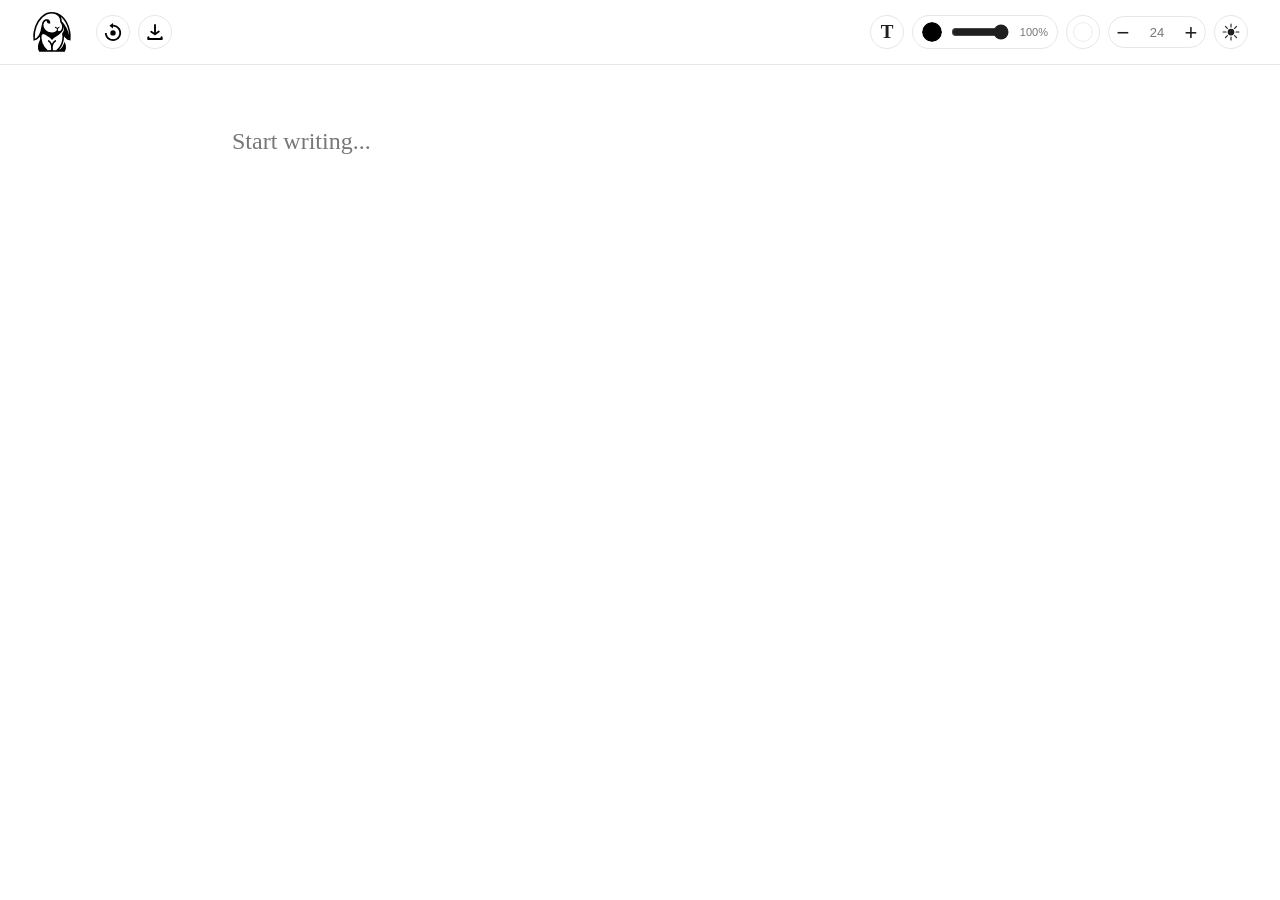
==== commit 13c900ee: "Code restoration after the merge" ====
--- a/OnStack/index.html
+++ b/OnStack/index.html
@@ -10,7 +10,6 @@
 <body>
   <header>
     <div class="brand-actions">
-<<<<<<< HEAD
       <a class="logo" href="#" aria-label="OnStack home" title="Back to top">
         <img class="logo-img" src="img/onstack_rabbit_logo.svg"
              alt="" width="40" height="40">
@@ -23,11 +22,6 @@
               aria-label="Save file" title="Download this document as an HTML file">
         <img class="header-action-icon" src="img/download_icon.svg" alt="" width="20" height="20">
       </button>
-=======
-      <span class="logo">OnStack</span>
-      <button id="restore-defaults" class="header-action" type="button" title="Restore default editor settings">Restore Defaults</button>
-      <button id="save-file" class="header-action" type="button" title="Download this document as an HTML file">Save File</button>
->>>>>>> 9d5eeaa312d33445b15d503c4c731fb35ff31903
     </div>
 
     <div class="header-controls">
@@ -83,12 +77,8 @@
   </header>
 
   <main>
-<<<<<<< HEAD
     <div id="content" class="is-empty" contenteditable="true"
          role="textbox" aria-multiline="true" aria-label="Text"></div>
-=======
-    <div id="content" class="is-empty" contenteditable="true" role="textbox" aria-multiline="true" aria-label="Text"></div>
->>>>>>> 9d5eeaa312d33445b15d503c4c731fb35ff31903
   </main>
 
   <div id="selection-panel" class="selection-panel"
--- a/OnStack/styles.css
+++ b/OnStack/styles.css
@@ -1,5 +1,4 @@
 * {
-<<<<<<< HEAD
   box-sizing: border-box;
 }
 
@@ -711,569 +710,4 @@
     animation-iteration-count: 1 !important;
     scroll-behavior: auto !important;
   }
-}
-=======
-      box-sizing: border-box;
-    }
-
-    :root {
-      --background: #ffffff;
-      --text: #1f1f1f;
-      --editor-text: #000000;
-      --border: #e7e7e7;
-      --muted: #777777;
-      color-scheme: light;
-    }
-
-    body.dark {
-      --background: #1f1f1f;
-      --text: #d0d0d0;
-      --editor-text: #ffffff;
-      --border: #383838;
-      --muted: #a0a0a0;
-      color-scheme: dark;
-    }
-
-    html {
-      scrollbar-color: #c8c8c8 #ffffff;
-    }
-
-    #content {
-      scrollbar-color: #c8c8c8 #ffffff;
-    }
-
-    html.dark {
-      --editor-text: #ffffff;
-      scrollbar-color: #555555 #1f1f1f;
-      color-scheme: dark;
-    }
-
-    html.dark #content {
-      scrollbar-color: #555555 #1f1f1f;
-    }
-
-    body {
-      margin: 0;
-      min-height: 100vh;
-      min-height: 100dvh;
-      display: flex;
-      flex-direction: column;
-      background: var(--background);
-      color: var(--text);
-      font-family: Arial, sans-serif;
-      transition: background-color 180ms ease, color 180ms ease;
-    }
-
-    html::-webkit-scrollbar-track,
-    #content::-webkit-scrollbar-track {
-      background: #ffffff;
-    }
-
-    html::-webkit-scrollbar-thumb,
-    #content::-webkit-scrollbar-thumb {
-      border: 3px solid #ffffff;
-      border-radius: 10px;
-      background: #c8c8c8;
-    }
-
-    html.dark::-webkit-scrollbar-track,
-    html.dark #content::-webkit-scrollbar-track {
-      background: #1f1f1f;
-    }
-
-    html.dark::-webkit-scrollbar-thumb,
-    html.dark #content::-webkit-scrollbar-thumb {
-      border: 0;
-      border-radius: 10px;
-      background: #555555;
-    }
-
-    html.dark::-webkit-scrollbar-thumb:hover,
-    html.dark #content::-webkit-scrollbar-thumb:hover {
-      background: #6a6a6a;
-    }
-
-    header {
-      display: flex;
-      align-items: center;
-      justify-content: space-between;
-      flex-wrap: wrap;
-      min-height: 64px;
-      height: auto;
-      padding: 12px 32px;
-      border-bottom: 1px solid var(--border);
-    }
-
-    .logo {
-      color: var(--text);
-      font-size: 18px;
-      font-weight: 700;
-      text-decoration: none;
-    }
-
-    .brand-actions {
-      display: flex;
-      align-items: center;
-      gap: 8px;
-    }
-
-    .header-action {
-      min-height: 30px;
-      padding: 4px 9px;
-      border: 1px solid var(--border);
-      border-radius: 15px;
-      background: transparent;
-      color: var(--text);
-      cursor: pointer;
-      font-size: 12px;
-    }
-
-    .header-action:hover {
-      background: var(--border);
-    }
-
-    .header-controls {
-      display: flex;
-      align-items: center;
-      gap: 8px;
-      flex-wrap: wrap;
-      justify-content: flex-end;
-    }
-
-    .font-family-control {
-      position: relative;
-      display: flex;
-      align-items: center;
-      justify-content: center;
-      width: 34px;
-      height: 34px;
-      border: 1px solid var(--border);
-      border-radius: 50%;
-    }
-
-    #font-family-toggle {
-      width: 32px;
-      height: 32px;
-      border: 0;
-      border-radius: 50%;
-      background: transparent;
-      color: var(--text);
-      cursor: pointer;
-      font-family: Georgia, serif;
-      font-size: 19px;
-      font-weight: 700;
-    }
-
-    #font-family-toggle:hover,
-    #font-family-toggle[aria-expanded="true"] {
-      background: var(--border);
-    }
-
-    .font-family-menu {
-      position: absolute;
-      z-index: 10;
-      top: calc(100% + 8px);
-      left: 0;
-      display: none;
-      width: 220px;
-      max-height: 360px;
-      overflow-y: auto;
-      padding: 6px;
-      border: 1px solid var(--border);
-      border-radius: 12px;
-      background: var(--background);
-      box-shadow: 0 8px 24px rgb(0 0 0 / 15%);
-      scrollbar-color: #c8c8c8 #ffffff;
-    }
-
-    .font-family-menu.is-open {
-      display: block;
-    }
-
-    .font-family-menu::-webkit-scrollbar {
-      width: 10px;
-    }
-
-    .font-family-menu::-webkit-scrollbar-track {
-      background: #ffffff;
-      border-radius: 10px;
-    }
-
-    .font-family-menu::-webkit-scrollbar-thumb {
-      border: 2px solid #ffffff;
-      border-radius: 10px;
-      background: #c8c8c8;
-    }
-
-    html.dark .font-family-menu {
-      scrollbar-color: #555555 #1f1f1f;
-    }
-
-    html.dark .font-family-menu::-webkit-scrollbar-track {
-      background: #1f1f1f;
-    }
-
-    html.dark .font-family-menu::-webkit-scrollbar-thumb {
-      border-color: #1f1f1f;
-      background: #555555;
-    }
-
-    .font-family-option {
-      display: block;
-      width: 100%;
-      padding: 8px 10px;
-      border: 0;
-      border-radius: 7px;
-      background: transparent;
-      color: var(--text);
-      cursor: pointer;
-      font-size: 16px;
-      text-align: left;
-    }
-
-    .font-family-option:hover,
-    .font-family-option[aria-selected="true"] {
-      background: var(--border);
-    }
-
-    .sr-only {
-      position: absolute;
-      width: 1px;
-      height: 1px;
-      padding: 0;
-      margin: -1px;
-      overflow: hidden;
-      clip: rect(0, 0, 0, 0);
-      white-space: nowrap;
-      border: 0;
-    }
-
-    .text-color-control {
-      display: flex;
-      align-items: center;
-      gap: 7px;
-      min-height: 34px;
-      padding: 0 9px;
-      border: 1px solid var(--border);
-      border-radius: 17px;
-    }
-
-    #text-color {
-      width: 20px;
-      height: 20px;
-      padding: 0;
-      border: 0;
-      border-radius: 50%;
-      background: transparent;
-      cursor: pointer;
-    }
-
-    #text-color::-webkit-color-swatch-wrapper {
-      padding: 0;
-    }
-
-    #text-color::-webkit-color-swatch {
-      border: 0;
-      border-radius: 50%;
-    }
-
-    #text-color::-moz-color-swatch {
-      border: 0;
-      border-radius: 50%;
-    }
-
-    #text-opacity {
-      width: 58px;
-      accent-color: var(--text);
-      cursor: pointer;
-    }
-
-    .background-color-control {
-      display: flex;
-      align-items: center;
-      justify-content: center;
-      width: 34px;
-      height: 34px;
-      border: 1px solid var(--border);
-      border-radius: 50%;
-    }
-
-    #background-color {
-      width: 20px;
-      height: 20px;
-      padding: 0;
-      border: 0;
-      border-radius: 50%;
-      background: transparent;
-      cursor: pointer;
-    }
-
-    #background-color::-webkit-color-swatch-wrapper {
-      padding: 0;
-    }
-
-    #background-color::-webkit-color-swatch {
-      border: 1px solid var(--border);
-      border-radius: 50%;
-    }
-
-    #background-color::-moz-color-swatch {
-      border: 1px solid var(--border);
-      border-radius: 50%;
-    }
-
-    .opacity-value {
-      min-width: 30px;
-      color: var(--muted);
-      font-size: 11px;
-      text-align: right;
-    }
-
-    .font-size-control {
-      display: flex;
-      align-items: center;
-      border: 1px solid var(--border);
-      border-radius: 17px;
-      overflow: hidden;
-    }
-
-    .font-size-control button {
-      display: grid;
-      width: 28px;
-      height: 30px;
-      padding: 0;
-      border: 0;
-      place-items: center;
-      background: transparent;
-      color: var(--text);
-      cursor: pointer;
-      font-size: 22px;
-      line-height: 1;
-    }
-
-    .font-size-control button:hover:not(:disabled) {
-      background: var(--border);
-    }
-
-    .font-size-icon {
-      display: block;
-      line-height: 1;
-      transform: translateY(1px);
-    }
-
-    .font-size-control button:disabled {
-      color: var(--muted);
-      cursor: not-allowed;
-      opacity: 0.25;
-    }
-
-    .font-size-value {
-      width: 40px;
-      padding: 0;
-      border: 0;
-      outline: 0;
-      background: transparent;
-      color: var(--muted);
-      font-size: 13px;
-      text-align: center;
-    }
-
-    .font-size-value::-webkit-inner-spin-button,
-    .font-size-value::-webkit-outer-spin-button {
-      margin: 0;
-      appearance: none;
-    }
-
-    #theme-toggle {
-      display: grid;
-      width: 34px;
-      height: 34px;
-      place-items: center;
-      border: 1px solid var(--border);
-      border-radius: 50%;
-      background: transparent;
-      color: var(--text);
-      cursor: pointer;
-      line-height: 1;
-    }
-
-    #theme-toggle svg {
-      width: 18px;
-      height: 18px;
-      fill: currentColor;
-    }
-
-    #theme-toggle .sun-rays {
-      fill: none;
-      stroke: currentColor;
-      stroke-linecap: round;
-      stroke-width: 2;
-    }
-
-    #theme-toggle:hover {
-      background: var(--border);
-    }
-
-    .selection-panel {
-      position: fixed;
-      z-index: 20;
-      display: flex;
-      gap: 3px;
-      padding: 4px;
-      border: 1px solid var(--border);
-      border-radius: 10px;
-      background: var(--background);
-      box-shadow: 0 6px 18px rgb(0 0 0 / 15%);
-      opacity: 0;
-      pointer-events: none;
-      visibility: hidden;
-      transform: translateY(4px);
-      transition: opacity 120ms ease, transform 120ms ease, visibility 120ms ease;
-    }
-
-    .selection-panel.is-visible {
-      opacity: 1;
-      pointer-events: auto;
-      visibility: visible;
-      transform: translateY(0);
-    }
-
-    .selection-panel button {
-      width: 30px;
-      height: 30px;
-      border: 0;
-      border-radius: 6px;
-      background: transparent;
-      color: var(--text);
-      cursor: pointer;
-      font-size: 16px;
-    }
-
-    .selection-panel button[data-style-property="font-weight"] {
-      font-weight: 700;
-    }
-
-    .selection-panel button[data-style-property="font-style"] {
-      font-style: italic;
-    }
-
-    .selection-panel button[data-style-property="text-decoration-line"] {
-      text-decoration: underline;
-    }
-
-    .selection-panel button:last-child {
-      text-decoration: line-through;
-    }
-
-    .selection-panel button:hover,
-    .selection-panel button.is-active {
-      background: var(--border);
-    }
-
-    main {
-      width: 100%;
-      flex: 1;
-      display: flex;
-      min-height: 0;
-      margin: 0;
-      padding: 0;
-    }
-
-    input,
-    [contenteditable] {
-      display: block;
-      width: 100%;
-      border: 0;
-      outline: 0;
-      color: var(--text);
-      background: transparent;
-    }
-
-    button:focus-visible,
-    input:focus-visible,
-    [contenteditable]:focus-visible,
-    .logo:focus-visible {
-      outline: 2px solid var(--text);
-      outline-offset: 3px;
-    }
-
-    #content {
-      width: 100%;
-      flex: 1;
-      height: auto;
-      min-height: 0;
-      padding: 56px 32px 72px;
-      overflow-y: auto;
-      color: var(--editor-text);
-      font-family: Georgia, serif;
-      font-size: 24px;
-      line-height: 1.7;
-    }
-
-    html.dark #content {
-      color: var(--editor-text);
-    }
-
-    #content.is-empty::before {
-      color: var(--muted);
-      content: "Start writing...";
-      pointer-events: none;
-    }
-
-    #content:focus {
-      outline: 0;
-    }
-
-    #content::-webkit-scrollbar-track {
-      background: #ffffff;
-    }
-
-    #content::-webkit-scrollbar-thumb {
-      border: 3px solid #ffffff;
-      border-radius: 10px;
-      background: #c8c8c8;
-    }
-
-    html.dark #content::-webkit-scrollbar-track {
-      background: #1f1f1f;
-    }
-
-    html.dark #content::-webkit-scrollbar-thumb {
-      border-color: #1f1f1f;
-      background: #555555;
-    }
-
-    @media (max-width: 600px) {
-      header {
-        padding: 12px 16px;
-        gap: 10px;
-      }
-
-      .brand-actions {
-        gap: 5px;
-        flex-wrap: wrap;
-      }
-
-      .header-action {
-        padding: 4px 7px;
-        font-size: 11px;
-      }
-
-      .header-controls {
-        gap: 6px;
-        width: 100%;
-        justify-content: flex-start;
-      }
-
-      main {
-        width: 100%;
-        min-height: 0;
-      }
-
-      #content {
-        height: auto;
-        min-height: 0;
-        padding: 40px 20px;
-      }
-    }
->>>>>>> 9d5eeaa312d33445b15d503c4c731fb35ff31903
+}
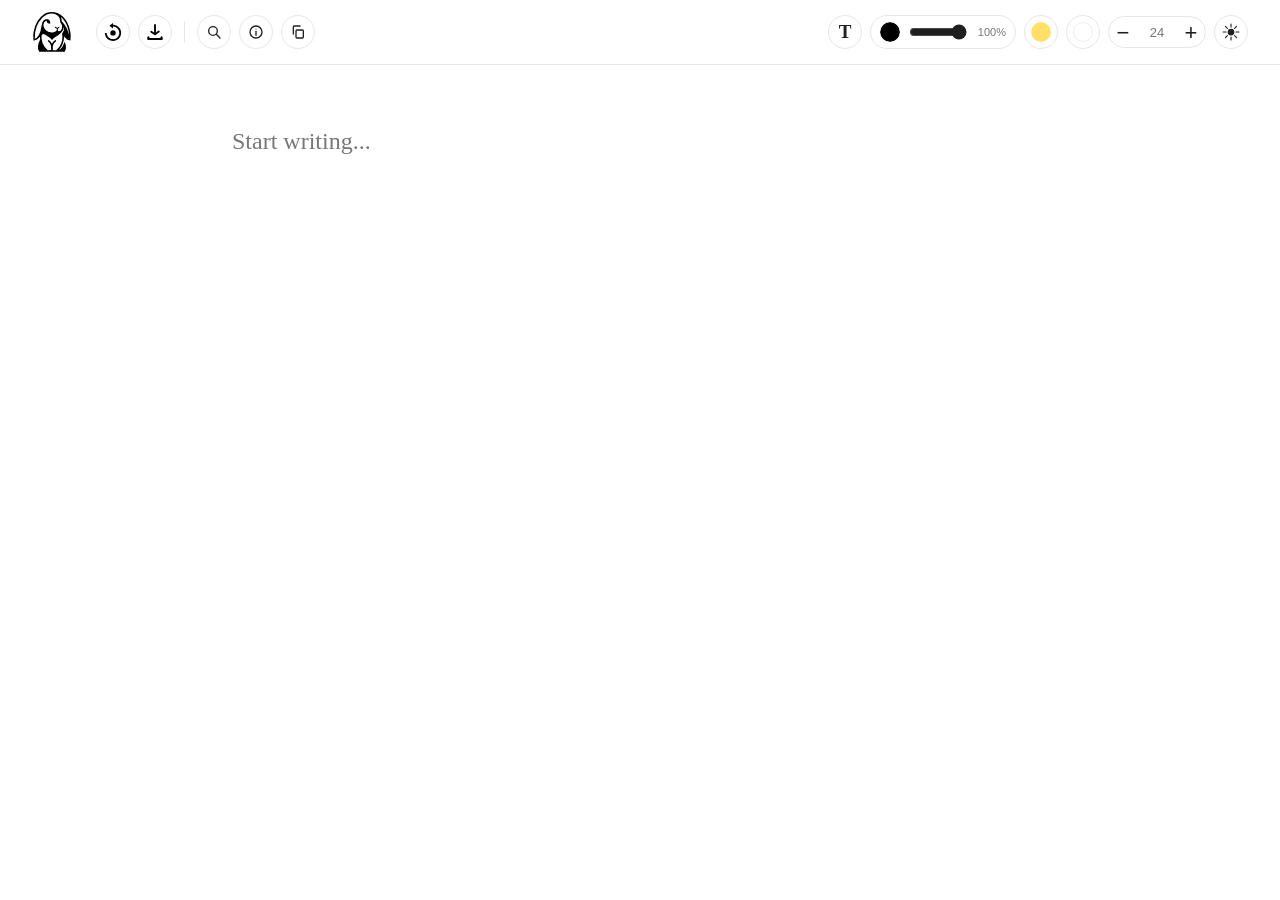
==== commit ba1bbb41: "Added new features" ====
--- a/OnStack/index.html
+++ b/OnStack/index.html
@@ -22,6 +22,34 @@
               aria-label="Save file" title="Download this document as an HTML file">
         <img class="header-action-icon" src="img/download_icon.svg" alt="" width="20" height="20">
       </button>
+      <span class="brand-divider" aria-hidden="true"></span>
+      <button id="find-toggle" class="header-action" type="button"
+              aria-label="Find and replace" title="Find and replace (Ctrl/Cmd+F)">
+        <svg class="header-action-icon" viewBox="0 0 24 24" aria-hidden="true" fill="none"
+             stroke="currentColor" stroke-width="2" stroke-linecap="round">
+          <circle cx="10.5" cy="10.5" r="6.5"></circle>
+          <line x1="15.5" y1="15.5" x2="21" y2="21"></line>
+        </svg>
+      </button>
+      <button id="details-toggle" class="header-action" type="button"
+              aria-label="Document details" title="Document details">
+        <svg class="header-action-icon" viewBox="0 0 24 24" aria-hidden="true"
+             fill="none" stroke="currentColor" stroke-width="2"
+             stroke-linecap="round" stroke-linejoin="round">
+          <circle cx="12" cy="12" r="9"></circle>
+          <line x1="12" y1="11" x2="12" y2="17"></line>
+          <circle cx="12" cy="7.5" r="0.9" fill="currentColor" stroke="none"></circle>
+        </svg>
+      </button>
+      <button id="copy-document" class="header-action" type="button"
+              aria-label="Copy document to clipboard" title="Copy document to clipboard">
+        <svg class="header-action-icon" viewBox="0 0 24 24" aria-hidden="true"
+             fill="none" stroke="currentColor" stroke-width="2"
+             stroke-linecap="round" stroke-linejoin="round">
+          <rect x="9" y="9" width="11" height="12" rx="1.5"></rect>
+          <path d="M5 15V4.5A1.5 1.5 0 0 1 6.5 3H15"></path>
+        </svg>
+      </button>
     </div>
 
     <div class="header-controls">
@@ -41,6 +69,12 @@
                aria-label="Text opacity" title="Text opacity">
         <span class="opacity-value" id="opacity-value">100%</span>
       </div>
+
+      <label class="highlight-color-control" title="Highlight color">
+        <span class="sr-only">Highlight color</span>
+        <input id="highlight-color" type="color" value="#ffe066"
+               aria-label="Choose highlight color">
+      </label>
 
       <label class="background-color-control">
         <span class="sr-only">Background color</span>
@@ -73,6 +107,18 @@
                 d="M16 2v5M16 25v5M2 16h5M25 16h5M6.1 6.1l3.5 3.5M22.4 22.4l3.5 3.5M25.9 6.1l-3.5 3.5M9.6 22.4l-3.5 3.5"></path>
         </svg>
       </button>
+    </div>
+
+    <div id="find-bar" class="find-bar" role="search" aria-label="Find and replace" aria-hidden="true">
+      <input id="find-input" type="text" placeholder="Find" aria-label="Find" autocomplete="off" spellcheck="false">
+      <span class="find-count" id="find-count">0/0</span>
+      <button id="find-prev" type="button" aria-label="Previous match" title="Previous match (Shift+Enter)">↑</button>
+      <button id="find-next" type="button" aria-label="Next match" title="Next match (Enter)">↓</button>
+      <span class="find-divider" aria-hidden="true"></span>
+      <input id="replace-input" type="text" placeholder="Replace" aria-label="Replace with" autocomplete="off" spellcheck="false">
+      <button id="replace-one" type="button" title="Replace current match">Replace</button>
+      <button id="replace-all" type="button" title="Replace all matches">All</button>
+      <button id="find-close" type="button" aria-label="Close find bar" title="Close (Esc)">×</button>
     </div>
   </header>
 
@@ -106,6 +152,16 @@
         <rect x="1" y="12.2" width="8"  height="1.8" rx="0.9"/>
       </svg>
     </button>
+    <span class="selection-divider" aria-hidden="true"></span>
+    <button type="button" id="clear-formatting"
+            aria-label="Clear formatting" aria-keyshortcuts="Control+\ Meta+\"
+            title="Clear formatting (Ctrl/Cmd+\)">
+      <svg viewBox="0 0 16 16" aria-hidden="true">
+        <path d="M3.2 3h9.6v1.8H9.6V12H7.4V4.8H3.2Z"/>
+        <line x1="2.4" y1="13.4" x2="13.6" y2="13.4"
+              stroke="currentColor" stroke-width="1.4" stroke-linecap="round"/>
+      </svg>
+    </button>
   </div>
 
   <div id="alignment-menu" class="alignment-menu"
@@ -152,6 +208,19 @@
     </button>
   </div>
 
+  <div id="details-overlay" class="details-overlay"
+       role="dialog" aria-modal="true" aria-labelledby="details-title"
+       aria-hidden="true">
+    <div class="details-dialog">
+      <div class="details-dialog-header">
+        <h2 id="details-title">Document Details</h2>
+        <button id="details-close" type="button" class="details-close"
+                aria-label="Close details">×</button>
+      </div>
+      <dl class="details-list" id="details-list"></dl>
+    </div>
+  </div>
+
   <div id="status" class="sr-only" role="status" aria-live="polite" aria-atomic="true"></div>
 
   <script src="app.js"></script>
--- a/OnStack/styles.css
+++ b/OnStack/styles.css
@@ -40,8 +40,9 @@
 
 body {
   margin: 0;
-  min-height: 100vh;
-  min-height: 100dvh;
+  height: 100vh;
+  height: 100dvh;
+  overflow: hidden;
   display: flex;
   flex-direction: column;
   background: var(--background);
@@ -80,6 +81,8 @@
 }
 
 header {
+  position: relative;
+  flex: 0 0 auto;
   display: flex;
   align-items: center;
   justify-content: space-between;
@@ -88,6 +91,8 @@
   height: auto;
   padding: 12px 32px;
   border-bottom: 1px solid var(--border);
+  background: var(--background);
+  z-index: 15;
 }
 
 /* ---------- Logo ---------- */
@@ -129,6 +134,13 @@
   gap: 8px;
 }
 
+.brand-divider {
+  width: 1px;
+  height: 22px;
+  margin: 0 4px;
+  background: var(--border);
+}
+
 /* ---------- Header icon buttons ---------- */
 
 .header-action {
@@ -151,6 +163,10 @@
 
 .header-action:active {
   transform: scale(0.94);
+}
+
+.header-action[aria-pressed="true"] {
+  background: var(--border);
 }
 
 .header-action-icon {
@@ -167,6 +183,12 @@
 
 body.dark .header-action-icon {
   filter: invert(1);
+}
+
+body.dark #find-toggle .header-action-icon,
+body.dark #details-toggle .header-action-icon,
+body.dark #copy-document .header-action-icon {
+  filter: none;
 }
 
 .header-controls {
@@ -328,6 +350,7 @@
   cursor: pointer;
 }
 
+.highlight-color-control,
 .background-color-control {
   display: flex;
   align-items: center;
@@ -338,6 +361,7 @@
   border-radius: 50%;
 }
 
+#highlight-color,
 #background-color {
   width: 20px;
   height: 20px;
@@ -348,8 +372,19 @@
   cursor: pointer;
 }
 
+#highlight-color::-webkit-color-swatch-wrapper,
 #background-color::-webkit-color-swatch-wrapper {
   padding: 0;
+}
+
+#highlight-color::-webkit-color-swatch {
+  border: 0;
+  border-radius: 50%;
+}
+
+#highlight-color::-moz-color-swatch {
+  border: 0;
+  border-radius: 50%;
 }
 
 #background-color::-webkit-color-swatch {
@@ -453,6 +488,101 @@
 #theme-toggle:hover {
   background: var(--border);
 }
+
+/* ---------- Find bar ---------- */
+
+.find-bar {
+  position: absolute;
+  top: calc(100% + 8px);
+  right: 32px;
+  z-index: 30;
+  display: none;
+  align-items: center;
+  gap: 6px;
+  padding: 6px 8px;
+  border: 1px solid var(--border);
+  border-radius: 12px;
+  background: var(--background);
+  box-shadow: 0 8px 24px rgb(0 0 0 / 15%);
+  font-size: 13px;
+}
+
+.find-bar.is-open {
+  display: flex;
+}
+
+.find-bar input {
+  width: 140px;
+  padding: 4px 8px;
+  border: 1px solid var(--border);
+  border-radius: 8px;
+  background: transparent;
+  color: var(--text);
+  font-size: 13px;
+  outline: none;
+}
+
+.find-bar input:focus {
+  border-color: var(--text);
+}
+
+.find-bar button {
+  height: 26px;
+  min-width: 26px;
+  padding: 0 8px;
+  border: 0;
+  border-radius: 6px;
+  background: transparent;
+  color: var(--text);
+  cursor: pointer;
+  font-size: 13px;
+  line-height: 1;
+}
+
+.find-bar button:hover:not(:disabled) {
+  background: var(--border);
+}
+
+.find-bar button:disabled {
+  color: var(--muted);
+  cursor: not-allowed;
+  opacity: 0.5;
+}
+
+.find-count {
+  min-width: 42px;
+  color: var(--muted);
+  text-align: right;
+  font-size: 12px;
+}
+
+.find-divider {
+  width: 1px;
+  height: 20px;
+  background: var(--border);
+}
+
+mark.find-highlight {
+  padding: 0;
+  background-color: #ffe066;
+  color: #000;
+  border-radius: 2px;
+}
+
+mark.find-highlight.is-current {
+  background-color: #ffb700;
+}
+
+html.dark mark.find-highlight {
+  background-color: #6e5a00;
+  color: #fff;
+}
+
+html.dark mark.find-highlight.is-current {
+  background-color: #b8860b;
+}
+
+/* ---------- Selection panel ---------- */
 
 .selection-panel {
   position: fixed;
@@ -520,6 +650,14 @@
 .selection-panel button[aria-expanded="true"] {
   background: var(--border);
 }
+
+.selection-divider {
+  width: 1px;
+  margin: 4px 2px;
+  background: var(--border);
+}
+
+/* ---------- Alignment menu ---------- */
 
 .alignment-menu {
   position: fixed;
@@ -572,13 +710,102 @@
   background: var(--border);
 }
 
+/* ---------- Details dialog ---------- */
+
+.details-overlay {
+  position: fixed;
+  inset: 0;
+  z-index: 40;
+  display: grid;
+  place-items: center;
+  padding: 24px;
+  background: rgb(0 0 0 / 45%);
+  opacity: 0;
+  pointer-events: none;
+  visibility: hidden;
+  transition: opacity 140ms ease, visibility 140ms ease;
+}
+
+.details-overlay.is-open {
+  opacity: 1;
+  pointer-events: auto;
+  visibility: visible;
+}
+
+.details-dialog {
+  width: min(520px, 100%);
+  max-height: 100%;
+  overflow-y: auto;
+  padding: 20px 24px 24px;
+  border: 1px solid var(--border);
+  border-radius: 14px;
+  background: var(--background);
+  color: var(--text);
+  box-shadow: 0 20px 60px rgb(0 0 0 / 35%);
+}
+
+.details-dialog-header {
+  display: flex;
+  align-items: center;
+  justify-content: space-between;
+  gap: 12px;
+  margin-bottom: 16px;
+}
+
+.details-dialog-header h2 {
+  margin: 0;
+  font-size: 18px;
+  font-weight: 700;
+}
+
+.details-close {
+  display: grid;
+  width: 30px;
+  height: 30px;
+  padding: 0;
+  place-items: center;
+  border: 0;
+  border-radius: 50%;
+  background: transparent;
+  color: var(--text);
+  cursor: pointer;
+  font-size: 20px;
+  line-height: 1;
+}
+
+.details-close:hover {
+  background: var(--border);
+}
+
+.details-list {
+  display: grid;
+  grid-template-columns: max-content 1fr;
+  gap: 10px 24px;
+  margin: 0;
+  font-size: 14px;
+  line-height: 1.5;
+}
+
+.details-list dt {
+  color: var(--muted);
+  font-weight: 400;
+  margin: 0;
+}
+
+.details-list dd {
+  margin: 0;
+  word-break: break-word;
+  font-variant-numeric: tabular-nums;
+}
+
 main {
   width: 100%;
-  flex: 1;
+  flex: 1 1 auto;
   display: flex;
   min-height: 0;
   margin: 0;
   padding: 0;
+  overflow: hidden;
 }
 
 input,
@@ -602,12 +829,12 @@
 #content {
   width: 100%;
   max-width: 880px;
-  flex: 1;
-  height: auto;
+  flex: 1 1 auto;
   min-height: 0;
   margin: 0 auto;
   padding: 56px 32px 72px;
   overflow-y: auto;
+  overscroll-behavior: contain;
   color: var(--editor-text);
   font-family: Georgia, serif;
   font-size: 24px;
@@ -658,6 +885,10 @@
     flex-wrap: wrap;
   }
 
+  .brand-divider {
+    display: none;
+  }
+
   .logo {
     margin-right: 10px;
   }
@@ -688,19 +919,27 @@
     justify-content: flex-start;
   }
 
+  .find-bar {
+    right: 12px;
+    left: 12px;
+    flex-wrap: wrap;
+  }
+
+  .find-bar input {
+    width: 100%;
+  }
+
   main {
     width: 100%;
     min-height: 0;
   }
 
   #content {
-    height: auto;
     min-height: 0;
     padding: 40px 20px;
   }
 }
 
-/* Honor users who prefer reduced motion. */
 @media (prefers-reduced-motion: reduce) {
   *,
   *::before,
